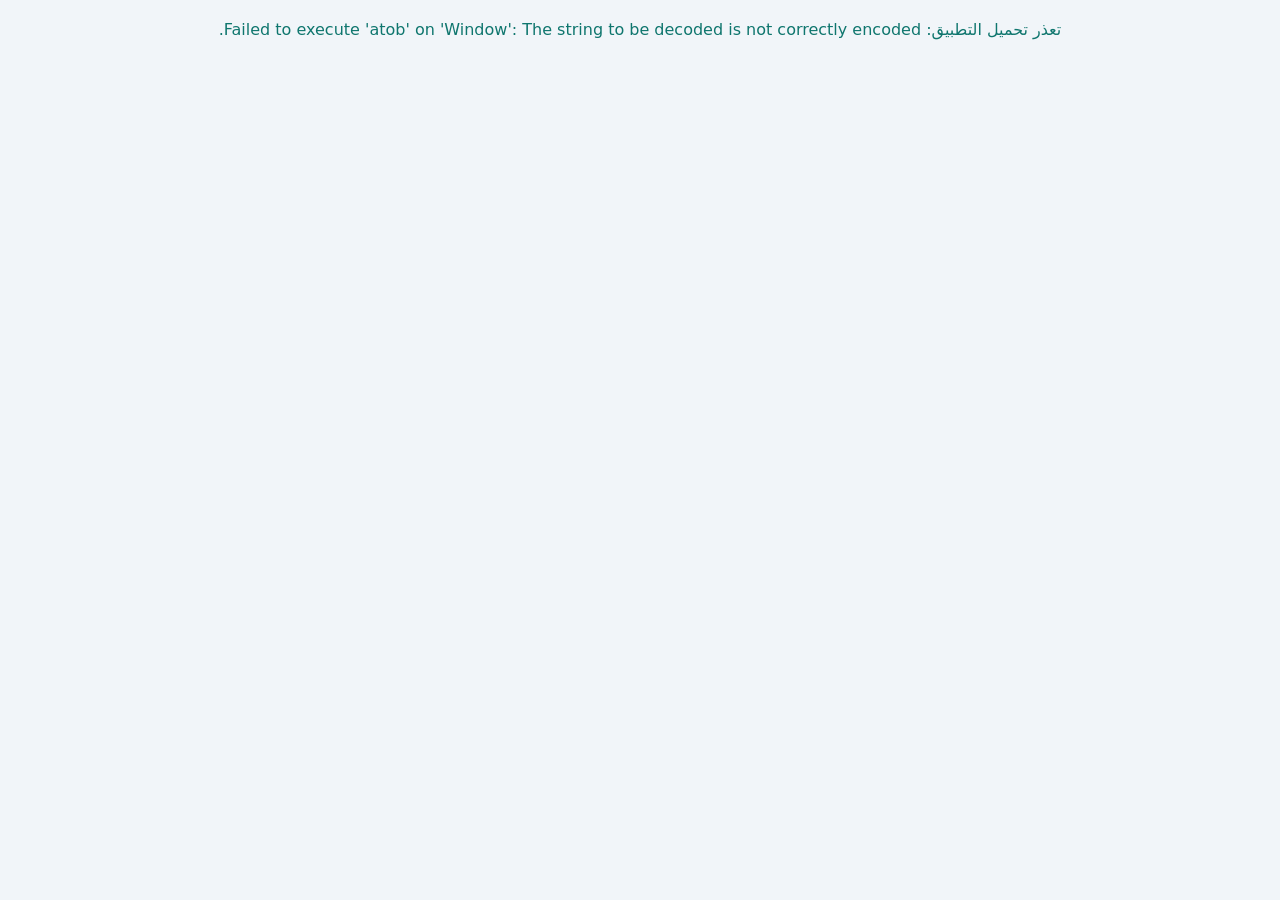
==== original/index.html @ 9d08f7ae "Publish original Makhzoni app separately" ====
<!doctype html><html lang="ar" dir="rtl"><meta charset="utf-8"><meta name="viewport" content="width=device-width,initial-scale=1"><title>مخزوني الأصلي</title><style>html,body{margin:0;height:100%;font-family:system-ui;background:#f1f5f9}#msg{padding:20px;text-align:center;color:#0f766e}iframe{border:0;width:100%;height:100%;display:none}</style><div id="msg">جاري تحميل مخزوني الأصلي…</div><iframe id="app"></iframe><script>(async()=>{try{const b=Uint8Array.from(atob("H4sIAAAAAAAC/819aZMb15Hgd/6KIrTLQqkBNPpgswWwuleHFeasLGlFWbMbJFdRQBWAMoEqsKr6GnRHSDIlczSz65DtWc94HaO5JIoaSRxZI8t0bOyH9Z9Af+UfGP+Ezcx314FGU57Zlc1GHa/ekS9fXi8z39WLftzPjqaBNcom450LV/HHGnvR0K15Sc3yw8StJdm4hq8Cz4efSZB5Vn/kJWmQubW9bNDcronHkTcJ3Np+GBxM4ySrWf04yoIIih2EfjZy/WA/7AdNummEUZiF3riZ9r1x4K41Jt5hONmbyPu9NEjoxuvBfRTnGslGwSRo9uNxnGjtPNUeXNnaCrDsOIxuW0kwdmsTLwoHQQr9GSXBQN23fpDGkVk0hJpEMbxupftDLJGF2TjYOX13/sX8V6f3Tt87ff/qKnt24WqaHeFvJ4njbHbBsprNaYf3owvXfueptbXLweVn4KY37Dw1WBtcHuBNH64HA7jIsPjalXUPriedp7Y2r2xu97B056lgPdgetLtUa9J5yu+vb61vwasYrp+5cqWN11Dn2pa3sYmfpyPPjw86bWttemitw7+n2u32WvfCyYVe7B+1fC+5zbqIPZGNQk/WgvVnNnqsM7KH0JlnNr2N3jbrzMbG5trly/lWNngrW9jK07NefNhMwz8Jo2GnFyc+zCE86TYPgt7tMGtm3rQ5CoejMfzL2Ox1ssSL0qmXwASybs4mXjIMo067O4B5bQ68STg+6qRHaRZMmntho+lNp+OgyR40ateDYRxY379Wa7wW9+IsbqRQXxOwJxx0e17/9jCJ9yK/s+8ldRy302XNsvvM6U4934fuQj+zLJ50rgDYutQnwM846qgqrNZ62qCP8erkAi6IIJlNY14yzcL+7aNuFk+h63/SDCM/OOxcLvZhKrpA88+b76y1AZBr2LgfptOxd9QZjIPDrgegipohjDTt9AFEQdL9wR60NDhqcqzvAPBgVfWC7CAIou7Qm3a2p4eie9ZobUZghEkJOmtXoH4FXmigs3ZyoZXE46DRQoRv9rJopvUYuwj/AdKx2YSvSvq+hV2H/vNCzcTzw720s46PtMYBVbr9vSSFz6dxiGOBtmWremXPmB9u4XgmXqgKEaCAZDBi0tnabKuBeXtZfHIh8vbV1AzCw8Dv8hlud8fBIIOfBLEQfgsz1HfESHAyEcvTeBz6Fschx5wiOdXUqNXbg1aiGQOuApvWSBRHgYTdNlup+nDXEE4akk6cAthUQ1YrnInu9MZx/7ZWE06AXrYF/dIrBkykwgcBQeJKuw0T0vcSf7YAJHxyaQZy04HgF+uI48OhoBasGnbjQDPDJPRlx/Gmi3+agOjwJCPSvjeJoJ1BYsE/wus1Gk8rzbzsiXq4oDtYp9WrhOTathog4sSm7IgFyy/Sl9h6YfZohR3M/kDrupXu9c5sL7eMywiPwkwTam0daoj7a5smel4Wtxxtttrt4rKGDrTSWYFA5KiB2TQbHn45LHa+lyfcvGhSLJqIdwczRh7W2u1/zx51YBJQoPBnMUA3zI46rU1Yt2E03csaaTAO+lkjCw4zYEee9rFBpQXkSuhCCShzgCtD2xxD4mQMoG61rW1RBWeDYTQCzgacEuSiYDzLU1eTahjYDADIvKHEwjACsQfQixBdDA9Fhu3CvKyV0KccArDKW2NAc4N7BCDBrBvdgsmhovFto6TfH/SDK0bJIS85DXIsKRhs9M2isaNJOFZpV64M1vw1Xy6AoO/[base64]/hoAxGISABoQBq2refoxHa73TXFDxQ3RuE0NUHN4VomUJjzmRPd16nzWOHsWwG3RIo1GNl6kZEdjAAzmsSxQbw7SLxpcU6wYyiBLbVumwVAZbGXZmeSECQMpL0M4mTCdCsUp/[base64]/hUiPny+reGzqAuqmWJBVsv0ycy0JDlAbTrTX1s2OWS20O81y6lJeuiORStTQ2jC+nyZhP5jlCPdi8qhrHEyr1epDY9iZeoAq7tGIF1NapdkUvrNIpeDzXrZIe54/BAqY4aJkKATi9IDxedCTkow0lwm0dNTsecm59TdpHjmHmtldKB6bHQLlr6BfhJNh9TqhkSGl7xC552thm7NC/DQb7U16nAFf0QSCK0WBgDG33g8AL5uwkAExgdGdR0ToDR29VeqYIo5JAAsw3A+65Z0pfCmEGVmB14MO7GUBWbeaW4LbNJXAuq7Vub5eLrCW2EIEWdKpaB6pDUZqrLF1HUUE2OH2HEDnnULNx/dA5jwDyHkZKCdc5/p6XpVfria1/nQkIpFXkJd2e1ksKhuGuYo2BRPxDaTd3Fbw29wulWKXa41RgVESRrdpmsj+C6t2SZWirxST9hPCNC/fix5YgDEac5ZKBR/19mVQIopkSa+g1QcuGzTHvYrVsrZlqHc542qVGQbXC5+EtjYJpkWBJIm8nPkfJoEfehawm4j2I1BdtZ6e7Ydp2AvHKDyNQt8PohN49xSVejYJvIa6NAvT5TgwS5cMldtUmfW7zHJSNni+6NtoQLAsZrFuRN5+A9XlBuicDS72iklHifFiOMHtJQ/3C04uXF3lGzBXV/kOFQ6Y71cFyQ7Ue3W0tvP7D3/6sWVu4MBTfMnNqP2xl6Zs1wfN0TUr9N0aavnP4U0c9cdh/7Zby+LhcBy8AM/rTs2iPSC3dnpv/uv5I+v07un7+K8Grf35X11dZTWXNIL2dtYAXpU18Bo8hwZ2VCVseDigq2gJp6/xAsvgLzxHQy8+hl98Cj/w0A/Zw0nse2N8DA+0xwTemugYuysUkvNeswjYABhtPorlUUy93k+CIJI146OKr2mG1gFmP/tJfobW6eVUfCdtdtuX82IAYFdtZ/7384fzL07vWvP7p3fnX0Jlv2KXX8EN1Del6kiEZeMKo2t4AxN5NIX6p9DVA1iGNSbmAsjgYbQ3CUB0q1lAFsZBNMxGbm2rZsEA+sEoHsOUuLXHb/2d/H/NQlGtH4PQG2TY6cGgVoIDhGN8XJr4xUQcuOFLCFe8jh3J0athhJhBI713etdAs6kY1neSRNZumLzyIpHedFvbfGJTI2D4xfz+/Jv5xwRBPtkXrqb9JJxmOxfsvTSAtgBGmd29AETf+o/f+S+unWa339xf50+uu+PY8+sOu8u8nmuP4klgN6xBOM5c2xuP4fqOa8Nf4H0v0kOcutMfnt7ldQA/zNwZAAII+jW/A0VRFEg7N241pl5ID6D3faAuQIjo8nWY1Y7tTfCRfcJq2YsQFQPfHXjjNGDPUFe+NvGGQereuNW1Vlct1FniBERD4A/43AIFfxxYQFkzIGYWcsq9fmbVASesDefChcFeRHKyxYaJdBemCn8slCesxDsACPS98fUMqh0GrWGQXYNG6gAqp0vFwkH9IhRz2EcW9mISDhNQnKz9Nf4MqwKUK6+KQXzN5vVRjVDYmeFXvvtH1195uTXFfXt62vVbwK5T6LO7DtfAd3Fkqasuj49nJ/AGpiMYxkkY4Dt1c3wMoEqCbC+JRD/rvnNCTZ/IcRvN4ujkWP1Ll/wWh2PqFCrCcifQWn9UD5wZVsiL+MHA2xtn1zMs5+Cms4S9+WqmvpnxkXbWG0hwO/[base64]/r7fEm0uX1HWLsYSdy+22M1OPXa1ECqQ7qDfXoUQXh3GeERBDrtvzT0/fteDPe/PfgIjxtmBqn3FWd/rO/CE8fxeWPgOjGPU6LB22GAErE6oIpuWf5l+yGj4/fXv+mw67/pQY7/un7wEPBqL/KTz6uGXNv4aaP4Dy0PRXUOIBFJ5/Dm/fR44Afx9YIPzgo3/Cbn2Cz6Ho/fmnlujU/EGLkaQTfWb3QiSTfNJfAKRpRfFB3QFx7zoBoL6x5ax8z8tGrcSL/HiSe8WBut7YcrRKg7RfT2WtvHTquhFM465td1KnlQTEuOurNy5d3anZt1aHDYnUffHpzL5kd+xL3mTatRv2VbweZ3i5g5dDuqzh5Z29GG9qdg1untp4pmuf3OjfOtH7BOJDfZ/R4MglOvgi8Iisznu3r7oElTZsgJWYRCtMX0QvqaAeObtkZVOUbgTPxDjrDEwoVdejp0HodlbxD8DrRVSq6uvOim298F1b+z4DYfBIwT8KDmgOCMjXrr/C+yag3G6stfUhDXwsG6axYC3ye3wmeu9DXS8hqgf4ildpD5Lmi6/Z2CN7RZV4PZzkSjRmo3gv6djrTT8chpndAJkI1Az1wAAyEqp66Kup10gXKI4G3eJFgAj5ruuGvlER4wFmVZwv5GqSyGL1S2sK0zfqWiXId6CQ5DwnF/TZwEU+SYeNSUp0imQkF5jQHnIfZPDfGQd4+dzRNb9uU3m2prIW2uKe5/5vUEU3a5GA+VKYZi1QvUAqGMUHrHB/HHgJgjrey+rMqP5mNmH1iDsXCJIoIsfqzPRaGa0UFZ9Ap4+P14m66Qt8P+wR/5p6mTMD8gnaSDj0gOq1+Bun8ATLHh9vIq5dWH3aasr/rFevvazfPr2qzdgoQDLbv834BCPUnCO2gAleunRRiHycB1TCVaktNqA+Cs8tLg67NlobOC8rh1BlrULJgDoHUCatA8gYtIAkBsCqv0WvUErnvZJybZbsBQVyK/QGgV377jL93ffGrC6A6j5grwlZZ2a2+S1GsKgzoMpUfZbgYkrqJHUSJM9dD7k/2F2BgDcutxv0/1tOd2kAgdKCsF6mPCzI7+DWF66jIIKu27eDIz8+iGzFhQJaLkEL3iDB+A5adWxHTCAKSzrlUMaCGScyRHh2bZBvBK1R8m6XCVTdb61KMZLFm+LmDxIjPgHe//H8EbSpPQUh4CuQDT44fYckFDFpuWEwowpiqIZnKNG6F3MPxDDQEfSIfUYCa9UMcDMOTIBOLXOV7tqP//Ktf/nNj6HraL6xDWqmtTTTWyJfEEUa2UBYg3bjYr7fZi/v7AXJ0XXyOYoBE3A/50bRufkW9Lpf1WO+hwtd5h7H1GvVbQHrsymjRkaFDAnf/CsDeEGN3DCWq5Ej3O8//OAfrDckdv/+w/ufW68mv3sg0VzwUK8HSgaRxxvc3gCFf/w38MMsRPOPQWD9CsVYUN94ORCdvXE8pKI/fwf7y0oDEj+CL36tSgoZg4r+9GNZDgTgT+efoRCsyoKIRMX+50/sBhFScu4UkCQvks3ei+Y0EHffPCR6PCv2Po6fU8VHAHegb5FBe//b1GQdANVSMwDvH78i7/iY/oIxvMQqnvIegpFby2cEuDXMB1hBHTru69/7yUXoduaeFPFBTPOYbnUY+dMXvZKHS0/rpvdaN/ateMIxo6ioGbfGsb1m7a9ggVW7Js2WkDRv1JaZ2s7+HINXl5dxRd0u0633AxmM5Wy9YMYyKXNBB/EhUk1x0PzKSs40YZXnyHGdPa/C38bHCk6+8+zC2U42H+VXzVgijv7LwcH0pCw/zy7aPA5grrYhTIK7F/nVyfODYDNrZxFA8ABMEWgZV00jnVLbGNijXcPQD6ND1ppH9bO+PUYxHZDaoc2/xNqInfcffUNQiashswdAAvQjRBYkhBeuiGuaka2oNrXvGgY1Pe5GtwQF86J0bKX9EfPxYf16UiKxLZmh72TM6faK9MRogVjr3CLit0djin0mVuj4WQAWcaEAVN0BWdC+q/SBS/[base64]/WDnfauvO6YE0btvAEIo/WrWO1Uq5b37WkGeVYXkzpgeIIqSDl7o93YbDc2UM6+wJscuTZtIHFSj65DSO1xbowXCEnOFjAii5goGZyIJL5/eu/0Xc4brvbge39UJ3R2iEfwraozquXs/vP51yCz3q2uGFH9XPV+Cfz7c60+qz7/lNnJcIPKkdVrHJMtnR23jSI9XgLTRLcuYpy8G/T8XB0REgcZ6kCwgQ6BdD5/oA8QEZVP3HmqfkhDe88yBZYc5BBjz9Ph03eYKVGoE3yTMFerwFqjZl4/4dnqqvV6PAWGNB4HSWqhcdzaaFtAmlOB+CEsBmXQcrr0AFke3bO7Ib9zmhvaksFX19LYZWUMQ5osg5s3MzLD/+Fp/44runDiFC320vrBSWuhAFBW7N4NIqa33Lp2g6RwhUglozk6V5m6r5ALCOqrKX3kmEKhZkubgWoZ+g2op0O1Q9WNaUcY706w2zlwHMpvD1tTeJ/GSaZToJ5838PuNT3WSckGL1NPRytAW0YbuMX8EcPLvz/94fwf0awtCcjpn1l1QAW2LmElQnGbmz5gkIKAMRhCffjMGOZhI9RkGw2NyY0niQ8AlQkdEVfr4coaIGnLYqINjI3cCwXe6otgr8dXORYi1kWlFGYbAnLmDa34Nn5xiJBYsdE8/zmI+HJls9WQE5DJDsXAlO85dQAgdh/3H+6BWvPQMqguAPL+6dskC8FaB41CX28C8I9/8TegdGi7+xZpSV+cvj3/tQI1lFa8YhcvDQhPl4Ivg6iCZx6WbONj/rADsCc2egY0x1izLdib1DuKcOwsgh2iFYcd0w41AFiPf/kzgE4BbrnaagZe4IDFBn/OE5E7dQrmWVDDehkoFlaqaV3BITrUAEnz0LPg8Wc/osmq2vFRqtay9TOHHVX/e1g/VPcVQOJL0pQfnb9S1unnr7+BdYL+/b4F18VqTB4gJcERGUqKwr3Q8oEz53R58RpWAczal/MHTqXwz5VEJf+D2pa6N5TSdgtNOn3cBdL2XyVR9fa9kIW9n0cq3GlrEiXoma6spuxbuUMf34beukKvdDXN8vhY2851RZGuLqnTx5cu1Zm6xRfd8bG47ce+cSu2iTUmAhwZaXoH1xmTOq1BmABbjqfYVW/csOLE6h1R2D+Ux5Et4AIedaFFW6zB8/EE48rrPXrYsL3EZvZTTSP6fhTC1ChQLSXk6pJyTmzVPIprOwpbOhbRfdWOLlcpovB/vmHlVNdECU7FgXUQBNjnF103X+OujZUwLEYLLG9Y+4jVyE0vC4kORuYgFUHsNUlxX0OgfgToYyDObr5TnYWoKNFYRzYgrOzb7iKLEnYR6HhdoW+/3K4kCqBxCflD30HzkrSD1HbUY6sOI46yFduptCkV4KYsHDZK+PN/tJAlGgTl8Vsf21IlupiHkBIsjCmgQKwi+9WIkk6QjEY5o21d7SUmU2Nc8O/nvz59W2PIJABhzdAOcPd7QOg/sfIk0OR9xsyM2JYTG52GbUsMjOrHXYPP0IPyR/N/wsGyvQSE5CrrxttQ4MGClku5JotJqSnxAjuWFyokJqMebqrYXfkunAzdunBcuXRJXN0ADXbXvgpvpcyA/[base64]/wr+PSDj+L/8rz+z2G1e8CkTfXJCPy0XUzkeoGsKOjjiBqE1CqOMrWi85XpjcVmbQxt4PSWYmqGCzKVVj9zEHDJbxTDDbcNjnqXpwM/yGwWgphMYcFvFQj4le1lk42ONjTNVFlbSCscrmFz8+HVku3XHKWwnLCM3akS5Si4UWwVPKhiSWLdYJvz/Ra4rEY2WkCf+Ddn8Msy9grfPHwkFFmU2WJ33LDJzfQngvTd/yDm9YjhCoX1i5kM8ZTn2o2J4luVB35bXlGmmKMJiH7j+rempGDUqvdvbNWYOybGKUgtIGXeg1ctsER0rR6Lp1T+DWHR//rfyJRn9z2Iq1bxkSU5SYUk4k8Oa4pVQYCuUfs1xvyQaEW0Am2gDOIPxUMvXIpPxgIr+139hFQIMztTIqbIXw8NCbb/8MSn8n8FsPFy+OkTlF+Nkkq+OfFjRyqx1bQGr65xPom6hYeLX89/Ov7GQu0LBj+D2Pog9D1olZoSVUv5XHANj1jrR0XYr42kQfQ/jc+qYf2+BLxkF8Rib8Mbg4n3d6DKoM/EyA0wJkGjibqlD0WqsMcdcuJRwAxESO2Hism24SKoKztVTvZJ9+DrkoQnBuHIDGnf1OKSD8W4wZnu9rSwJAaLo0K75ugifbgrkqANrDDCn4B837ux5GMimxwOgeR9I3iRMNREBvo3H+0EjCdCcrVFmFP3xC1axo8jyXjJ2v//aS61+EgBZYmZwuKe2RaDDZNiKIwwKcTVfQW0H88DFIiwl4oiuWaifFsNxsIPjcGYjV3P0HT2ND1cPnO6Bi1cnWp19BU/WNQ7Sut33on0vBe7UZ026B3DFGnRHosk+zgJ53BzCJ+s+zKKfeAds+NDDRhv+d9AYyTgThEES7Me3NRgAbBy1+UqQrfdbWYxGQHxvE/Vc/cE0GNpiio6P260rDv/sRAdgkCRxokOwskk2e3VH+xzZILwTsslJ3j3qRRn9o+SyBTgJPR++Cm2HAXerRY03GPMQFin7wBpyVVyRyfehR7hbUMlUzWBsWKUag5fvJH+HH8XXJVllEW3sRqMKzHlXDrkOGuIKo9F/[base64]/XO/OvTP7U2LPi5N//S1n38WP9Z02LbDKsznB5AV3P13nXFh8V9xIEWGjSgLczjY/YrPW344rediy72mTfQbGq9svL0vLHdBrrT2rrstLJREGkbm0BRJEnV4DPdS0fspaBDqh1FXPkzhF0RATglclosnEajP6oqGaHDA2sA1CRz4sYJAXv+gDlRLWxJ7avqflMgmb/Ew8yRZkiU8ysJPCxctlJ95pX6MvqT2iJWnblctsTaK7gcS0nBPz4Wd5p3K7qhemGUAh/hIe+24/giHsDh0WW6bJJT4/hXOWqDxK2UlJkeouRq600RjM+PwrFPQYI5aGl6zDT0G6F/KGHGXYXIUYii0Y6PZUSadnkDvrmlrT1jDsxCRutS0At9rcnQ3xW7250Z6jfoWY2aBv6SpsIepBn+kvyMF6AhdS6LIMOjjm4LACUOdB8eW9dg3encuEWw18JYy3QYtrgdhyI3lf3hlWmGnmiqiYJqLlkU25Mx3fJQlyY/FcOmAJoSy6YY+FxLN1RvVlFhG1rJwbRrjPvk/q6t5H0pqKN7udS/PyP/mYdM/6LPmCsJZUhk+73351+h8w57ojkeDt6Mcl6GUg2tldXDwqFXDXW/tNp+oVqcda615rwdoaov+P7ql5g8oNiuMH7zhhhkRUtexm0qOJGkRNLrfDVf4TYEt6ujwlza7amIhI9AwAgSIw7eD/qASOPCwITCXVvQItfDS9u8/QRtMj1eNkloAjihg+yHgCDvc4chNNGgy5UGQ70H6YIeyOj/XA9orZJfDPbCMUcuGS9GbAK0T39U2u7kCdoF0lCFnMRtrDpt1gOvd0SboihrmrWIvLvGuwH0F0huvx9MMxTQkDM/XbMme+MsnI6D0pwNKL6N0PMXdE5dMiINs9Rrj6dSYm0qCbqWc/[base64]/GiE6KUO7GbKUz1RsUbWiPLgfjOE7q2iBAq3aE7qqZ6EkKjVXaA16fo8WHUxF0jaMWGyChdLAD5CbHizcyCr/iZybYDXT361RF7Z7w1rTxcu8VZcoSEdlWLvcFSjw8REwz86h4gTyaIQIj1BGjQDwchCAB2RyJta1caWD7EKDEhSsFpGXdXEL/Iguz7Zb1sTC91IvygDNh9jSENYErXRYgCbeTKVRochJuFMWNuLfIg4y5lrBFhTGSGGue090iN48yDhWPSGPjq1A181tGxL4GkvM+EjBjDQpjsYsAXIRCHIEiiTpnYw2HKgfkir0SrdjW4/d+IsdZgQjS7rsMOAvMGdDxEWPO3IGQAZqMxSaY0TeDz+x99gVz4uPmc8d+4nk49zQsB/vm1Fi+no+5yc6eB/4VTLE5IwwmHR0eLtxE5rSURaxIN+xqlzUWO6AsYHyvUQW/m+tSqQVsF7Bv7hH2W9MRCAqOvhlYsZGGnUMPlOW3zfoLTGe0H6VtCFL33wBJg/hsX+0iFLaslHcu6SlLbEfxQYq9KPHQ8320W/DHhhndDL6wq5xNcTtalHNUqFvHLvX1bYv3+daW3giR3qkKUcxtkPNvfDDAn731oZXTqEcfNWeVi0HpzgRwvOBAFkltztQcBZZhuCW/XF5zFD5I7wItuFsiyvcLamR/kRoJjPE+sKm3S2uSKlgWjAuVskVVIf/DYsJcLBgVUVKvV6iMg9CobrGAzGbk305EZu1VCMkFubiAVRUycH+xDCwmfYHoy7CQVwZirsRG/[base64]/NJFxFyAmMlVcxFixZ4sE2RRltZR6fjekfRgkOTr9x/+5GtcCyD3an57Ze4Q5fzUpIVFZwiSMmgCgPJ6uQr5aCiDtx/044RcTrlVhx18B4ynU2Q4v//wp399ddXLOY5zmI02d+Z/N/9CmPsegQx9l0UXAppsYo8I2blER9eGROefEdpjbBdKac43pTmc4rj/ErK+ul8W+mOvsMxVLFwu764jIhNbJeGilVJUSXSUOXr63CkHE0MBDUi4iAWQ6Pr88U+lA57mBtzTvMUGYSbdW1l6l28xdG1EbOA5iwFfDlX0Mad4Y5jZ3flvdWA9YD7qKMkbGiGt/E6RtSyhEzJFsKiPy9ZNRdAQC2RTun1IPmxGDmNKkirndEWZgAcURgZ7EC4WaoeNHm4HYXIUplnlFESWJpCyf7wvhBkOOHT6MDjUQqWRtghQ7JWpSSrzb3lJdn2vlzHXWZkT7VyuuE/zoPwTM2MFVvICj8Z/dpIp3RRQzzXb7Wp+yiJdEQu2TzD/ty0SjLJpAnSGKhrw72myA8jPCP0pe56ek9L4qFg+JwYoP+KZ8T3DDaPXzcIIHd2jCZOJqEGPSkMCNfmfi1n5bSJlqqduS+avcmdo/rG5Lb7azuO3foZmmYdMgBOSXB1UjXcwcczpnzkWFFE7ekTplPC19FYi08xr5OSr99J18U31diIXR0y9GkN4CoRA8K2SvUdt12yJKEwOchmdUrYXqNNJfnSKFo9ZnflEmOBLfIrPmQ4FXvHcYporIMspdpMlFQPGOet5Cdrxn/V9/eMuK81SiIEOQGl1687JwpBS0xMU8RwGridJxx2Zz41RkVTxTZUX5/JO74YlqtxbXYsJv7O72e5sS9ctrWrueVMRrCRjpvSYUNpZxHWgO4eKaOrFHt/iKEKW1Qo36rn3d3uxu/U5gp1LfKK1GGxlOz3DIzonKJVNPYp4fDy7trjia+6MOBfTPFTlfLZEIAo3/[base64]/NWBZVjKo8PC2nMwM5+Awo2j2RqREDSR8V9WZDbClJ3KLbIr+Yf60521TgZz5JwVLYlJ+Y3EnWeQunIaUZ3NJ4VSoJmWy5nesnF60M/KC4NoUfObFLCqWlYpeO3wXhiGkGUjTSxVuej7NEPHrhuzmZrKJyLiCX1i6E55Lq/72sPS85icbqBdmWdjxMdGAZMkpS/AgkYlhIf5sSE02JOR83oweGLhk9U74g9NbVASlCW87HC5qR0WK7n5iRZB20TrV9AF3BhRvQ1ORCnP9dwY5/9rLIJdHTumgkAy9bJzyVVX6NUOI3hbJ5SlyaXAUEPJxL3FX6Mami/51l0SIdnSXaQccexoilTuG0TCJXFV/K9yQqzIMaU2B24+dhFGyFCcHg8S9JRzZsyUJAAHEUekT7GFaZsFAio+RDQ6X2ponWJEkhEuCFy3V56RDIw1m6zNoNJU0LxdStzGaum7Lxy0uX2C9qTfBzImRckDqF5IVSl8NySeY2C+RGgbbdL/K1bbTlZoR0K9HkeGEjoXXzGT5BUwyNxYSJphfwlLQX6/ZzDFAvBBllwrUBtS2Wy1KsHM2pXdMi0I8AfYOwabRCiT6AXvoIkzjhFiaU+JQnMjA7TAoWy0DzBWDmuxa5k305/7hlaxE+y6TGVJkxNaldoEbOhi56n+sOs6Xvh34Qk1aIKuMboU8L+ihlJ3WbzIaO1io5LjF3cBoKG1TtjulZV0UGafo+OP2RVYAurNzPCWT5nk/L5dkDMy5wyia9a0afAc79lrSnd5R0KXc0qN/V8OcwYuVVKnk6/OyFYB8kqBS/+X4aJN/DZ/UZVdiZDehA1e+RE3YQ7YdJHGGtNqYfMyML0iwJvInQ2PBrjCViu3kue9llj3Ge9Mgwn+MyxY3l8LtOASgeHipjB1705tqG3aCLbfjFgm+urePlneRNvIOrvSluKd4Sfl1yEbXezEIQrzFl/zVU6HH3sRhlJvrSYhd16nF+qNhSKj9hqhY+unSJfkxli/[base64]/zCXAMez1lm6YZsZ49NfCWBHa2ufufOi8tcYdWrn15MTREtzwtptWfbxL3eysORaP2jdynG6IHKcWnW1WsXEM6mvYUPOlz8eN8FaXbVMwcPgc9GyrQhuMFskmIaaAFe1oeXLPO0H6fLjRifQ/znsBMu09bOxrDheLHB/Le69gpKatMBADQE84qEIrZqU02PIJ4/aZ8MwhmNBhBgGCT67/+ELfQRKgKqknCg6zl+M66gJ03lRw5wZe33Lr2g3FJayJyOm6kUZ0137ujSaIus893wSZlsui2rcOyPz+dSR39c2G3bYdM8ZaE6qFBFe0yZn0hWWe1pQR6QcBepxbUOi6FwqaE1DAOhPH2t3waqG9briywkLJc0unYeaH5mFfhMjnpFPCEXUs/WAJa9RBd6QoKZUJoG3v0sA7cvdI7hyRrtVg28xKZkiCFNOEw8MmFpAe4/ic+dboGyNGv6XKRZopfoBWV13J0kKMpMY1/3MpBtMeocVZJTNnV9PNssyxBfLSZATrDCdl+oLIbZOKc0dZQtSz3GRPnByIHL6TbMJJ7AGtuFhKE9Fc1ZUo7vB1xZp2jH6wpLsd28czZ87YnpU7ukYn+OkqOrVgsXgMCTr0l528gn/U2St4gVu+6tgoEWBAPhQsxNX5A5/qojk8sW3gx7/8qcanL7c16incMfwW9286MXh1Jc4iOgo3CLGpSLmtNIXbwD+asvXyOWNZ1sWksTs5ayLd+r/2xLVLZk07g6ds4tb/lWau3H5RMmnrctYq/MbZEYMVO/+as412aFkrx23wVBIrZ2BRvVL55t181vzdelnW/F3bKjhBwzvKtZnPYm53yjNml9WBjtTzr05/TFW8K1MdQpetci9tIpS/BUyWrTk8URJnu5n0fPNbUcyc3pAA6VlQ+HkgapN/4N64wQ7D1XKCNW5wSmRLqyHPvkzvOMKbu1vipUR/WwcQe8W9UsSn0nnHvnXrrBReg1zya21nvzx114Dl7TqsPPllIPJ2HfKzXwzz+CE/80VYCSqTcWKGCp7wTI5P23PNu0ny5Ww6PpLd8UxfLCPhCmc9yrfS6Z6xXWiVBR3sMn+Gjv34rZ/Z1cEH5V5d5/ftKuwnLZErqeDjVZGMU9u6r3J0FVxCTBjjvYVDNBZmv+/mK+HMoOIojkJxsT6cc53dYYxZHrjnlKPTmfEsvp5NV6CSn0elJaJdFjhHFkNdzvaWNFFSufzYMm/iE/pTPnGiLt23kkeLtSpye+ts6nXMZFTic5iDMeNg9QILe47OlrbQFyawUHVi9/14MvGARFmYM07RePtmVAAMPgJQ2izKqqP5L94UpLCp/QcPWS6NaoE7A6QSLpCW3E23Di25IW2e/+pS+jljg9koAE1Ku446A8eBZuzXAkyU1bFwA06+yX9Mh4hCYXMYpPB1+FGvcFk4k1a2uNxRF9jCzehV7+h3FPqnnTaUr/lm9BqI+wEvxdQqrbhT2hOxoPP4k3fq184AqrKWySNhSev0cyrxIgwcCU8Wc3lWuNvnEE3571QtXDO5pV/q7VLuaKzvn4r8rVvTQ6stNiJ6MTDnSWcNnqXxOPRxOPVmsydOccs7w1jFvNQKk3/38wpUlluthodCte+EXcxhpSF43nVCbEpX+tGoaIOqLWpfdzoopswuaXFBtMO596V1eptv+hwrLd9L5u0t96i5q7VaUDzhpmaMkEWKiy+PhUvBY708yyVzIimMbhH3dkxbslO+y6zzVQaXPF/9/Ye/+AW5W9NxTu9ikn6eWkXPUVa5i50YiWujfjB+BTudb2X+EVc0/raY+6yi5qGR3tVLghfifrHzP/0H3Cz9Z7aZp2eQ7i5XMyy1KCut+X98Qvk+v6GdQiPIRU27lvMyn8eJd/hJCa48PZuzfWEyl3uE1IIzyz2ozzAoppOV70JJozo/ZRG7X7dHWTZNO6urB15rEqzuYgUuELkId7u+/9o1PIAijpDOZ07DfrM39qLbtnNiJlHgQPw3Yy+YmNBMy4tZugfeJBwfdVIvSptpkISD7sQ75Gl6N9bbyvWN8nArP+DRuhFS5I3DYdRBr6Egkc5QVtuiXLTKvIoOZqN1Vct0qUoYCVA5xTeY/9higa0or2kxaSi1ETWalvTFbEnvyDZr2OS9KN/hYQu6TatjGW7qwpl2unN1lIgWl2LBuSQ8SAe7mEwgHBw1+enAHaD2/aDZC7KDIIi6udzrgmFvIMOu4se/+7nkvwZfWyw6Vp6IJHEkYbMk2OLuE45JssNyzlsum1Y5h30ruB5QytROLx77OqC3JJqUCQzlHHynUjguSwddX5qB7xbXeB6XqZNiZWqMvVKsLuHwZwvXJZBfsNy1jq6ZHSUiRGdid57a2toCxvjPwLa+FOmf/hGE3E8xewctL8Vn6EClJPAWHHiPJPhZKMLkQyyczyhKz8qPjocvOEugepjKnwbZ6+EkiPcynYuU1cIOss+1adsnjcvk7mAEFikRoZhyRwoJObuvmXFnWa4iUMpmjaIr/3IR0rIb5Xl3hCD1pMzuQn4v0K/cCPQX7gLmtv14KkGxv8cOO8Fo73s83ps2ItDl4VvvHYqQRXWaipnDxthbLEmdU+Uz+gjGILLOSYm0nnPxzmkIjt0o0p5F0ZK0tyk3NOWONduvbrQdUZ1zlvni/9l+YaV4hB5PTl/tFkrCRru1bDxiVWjmR0b1XNqxBQ4kXjybuVU9qcqxVZIJgk9j1eZbyaaNcaZ7ZbIfcej4WcGFo40SRaxdE9zsN6c/wrOAZOKUxYEG9+a/FkEGOCo9OH9hLFkWD4fj4AUvua2lqiC5D70W2EBABEtu79qP//Itdswk5ZT64PQu7Tj9+V+x89C+oSdFP94lQv4WAWL+OdR+nyWXVKDQOzcNo918akMtnajqbqU3pQ4PFlbwahjVWfg/EBuZ9ZDVKMdnlSZeSQvpwEVlH4Hcel+FTZmV2R3JvQsR4CqBEBvS/CtMZVoxHCNQMMjUSB7hSJB+skpevfay5hZ6xll1SyAsJlFlwfblCMs2t8rzPSC+LZcjV7fKYI3G0XJXe4ZR4Xkvq5tH1Tiy/f5ekoKoMwVZGuSi2s7vfs5MWkxmLNv/OuPAEG4s6RZCH1Q0KpAs6FIujoAln5XJkuYPCuE3Z54AroHDpWhGPcy/wMvQtrzxPCC/ASf5ZxcevYpIOPX7FTu6mNQrfofXX/lZWe5g0uXSHa0xCGpLPkBbYG8/Qdrt3iOqjb6/IZz+RmrZ/mWM1smT31RDVBELzp5kBn3NQqKB3U/5/Vv702Pj9Xe6HTR2JdKMEVuzkyEvinTVv5QZE7QcGr+oSUI3btQ4D3BoTGt8WfzRxdh5Tqz667PQqWvZ/zscD07w03F2lkYwE1dRkbQ//wDfkgyxgiUdqNoSKtYLoYNu6BlmaYYa3+dAoPfZ7trWrj/RyQXf4l/pWVD6w0JySR//gank2V80g9w/Iwynf0Kz6V8Z/7NWRt1ghcYfstM8JXZuYgzkMrHWAwLJ9p8/NZPtywo9SVGcZy+y7N+cGfdoiiLKsDqf73pzzYbWyf/brWVBTA/U8f0qePM+X2Y30/QUe49nPwfEmA2ETQ4WL3RQr6w6bo+AEps+RGOA2u39CbuEirxgCSj6xddd7pe0i2cAS3g5dP5NwDnTyiC7r18nkpNCnGn3fKEIZLzyhYqs1wp6UPME55pr6soQgbQ0jDJLCxQFsZk9kqNj3/4BVKE+cfGQARylBzuUd0ZI6lbsVfscKdf8UzdP/r2ncxB27ZLwM1CrYpyVhXABe/MJbFjrFrmsTNw2xBUxJkbkbPTXDPOB+GMXQVtFXKcatWQMhY5lQMSsWOq4qoBcbmnL/yH2dnBLMuz7F+O2HLKzCWRR4XlVpZ+WBsixkKu2DUg4sVDvT+ldfOneAHcyKqx2mu5tHIqAC+vzE7JEmOefuBot2JoJzwXkIKpeejCgjR1F+k8ZE1vXKABMu6a463VHnwHdDZVnaIekE00mGO5sJtVnjOCtjKvRfnCyk7AorCncdyr38BKbzVmpKfjnxMHPxQNu9hwt/qIDw8L8+N/uuVGtbKToFjP8Ft5NknRnqYLfjNz8Spxw81AOz9SrJwOJOFAs5nhokcFm3hoNxVdsVs/SOPIbqB42EpJ6w8HR/XrDeRCaCSxYYgwJsq8tkplqeISAwAXw+yynpPEJmYKBH08RzSKyQrCvVkbyj1Vuo9yv1j7FsPGM3MQLmVsPikJUlrSqQn6zWjLDdyLabDNFJmqZQ2hRbHp3JsBJpSUk/[base64]/jkQDOOw0SDCM9Y/j5HbAoqLljvWlS+OYzTM7cqwfj9XhWrgpbTsuHa1lxMYaFUIHh2GK695ODwB97Irgy5ML/VGABlnWeejYXoQ7HwGssIs5GUnxpauraT8Jp9kOXCFVx1/cSdm58H8BqF+x9XPCAAA="),c=>c.charCodeAt(0));const s=new Blob([b]).stream().pipeThrough(new DecompressionStream("gzip"));const html=await new Response(s).text();const f=document.getElementById("app");f.srcdoc=html;f.style.display="block";document.getElementById("msg").remove()}catch(e){document.getElementById("msg").textContent="تعذر تحميل التطبيق: "+e.message}})();</script></html>
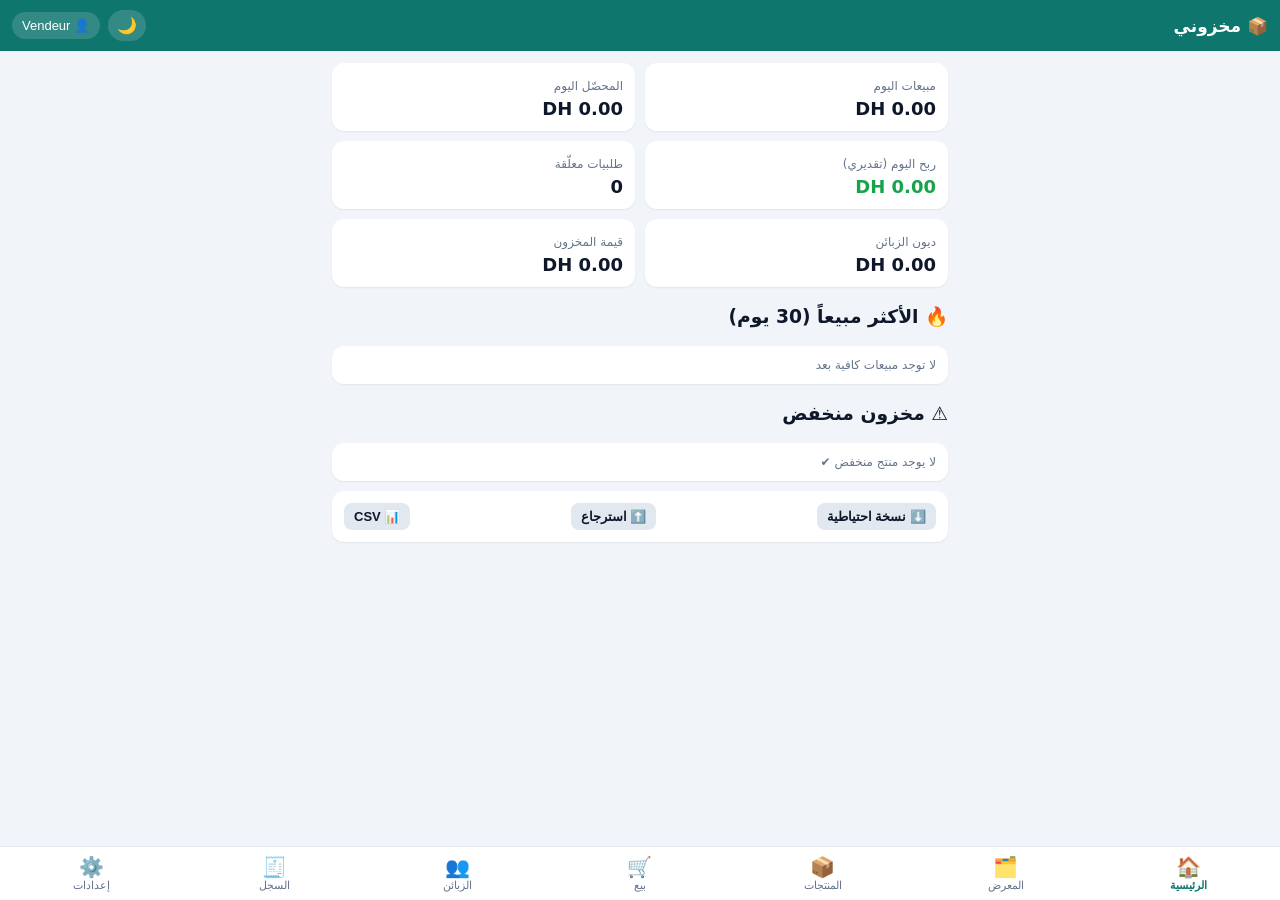
==== commit 66581539: "Fix original Makhzoni app payload" ====
--- a/original/index.html
+++ b/original/index.html
@@ -1 +1 @@
-<!doctype html><html lang="ar" dir="rtl"><meta charset="utf-8"><meta name="viewport" content="width=device-width,initial-scale=1"><title>مخزوني الأصلي</title><style>html,body{margin:0;height:100%;font-family:system-ui;background:#f1f5f9}#msg{padding:20px;text-align:center;color:#0f766e}iframe{border:0;width:100%;height:100%;display:none}</style><div id="msg">جاري تحميل مخزوني الأصلي…</div><iframe id="app"></iframe><script>(async()=>{try{const b=Uint8Array.from(atob("H4sIAAAAAAAC/819aZMb15Hgd/6KIrTLQqkBNPpgswWwuleHFeasLGlFWbMbJFdRQBWAMoEqsKr6GnRHSDIlczSz65DtWc94HaO5JIoaSRxZI8t0bOyH9Z9Af+UfGP+Ezcx314FGU57Zlc1GHa/ekS9fXi8z39WLftzPjqaBNcom450LV/HHGnvR0K15Sc3yw8StJdm4hq8Cz4efSZB5Vn/kJWmQubW9bNDcronHkTcJ3Np+GBxM4ySrWf04yoIIih2EfjZy/WA/7AdNummEUZiF3riZ9r1x4K41Jt5hONmbyPu9NEjoxuvBfRTnGslGwSRo9uNxnGjtPNUeXNnaCrDsOIxuW0kwdmsTLwoHQQr9GSXBQN23fpDGkVk0hJpEMbxupftDLJGF2TjYOX13/sX8V6f3Tt87ff/qKnt24WqaHeFvJ4njbHbBsprNaYf3owvXfueptbXLweVn4KY37Dw1WBtcHuBNH64HA7jIsPjalXUPriedp7Y2r2xu97B056lgPdgetLtUa9J5yu+vb61vwasYrp+5cqWN11Dn2pa3sYmfpyPPjw86bWttemitw7+n2u32WvfCyYVe7B+1fC+5zbqIPZGNQk/WgvVnNnqsM7KH0JlnNr2N3jbrzMbG5trly/lWNngrW9jK07NefNhMwz8Jo2GnFyc+zCE86TYPgt7tMGtm3rQ5CoejMfzL2Ox1ssSL0qmXwASybs4mXjIMo067O4B5bQ68STg+6qRHaRZMmntho+lNp+OgyR40ateDYRxY379Wa7wW9+IsbqRQXxOwJxx0e17/9jCJ9yK/s+8ldRy302XNsvvM6U4934fuQj+zLJ50rgDYutQnwM846qgqrNZ62qCP8erkAi6IIJlNY14yzcL+7aNuFk+h63/SDCM/OOxcLvZhKrpA88+b76y1AZBr2LgfptOxd9QZjIPDrgegipohjDTt9AFEQdL9wR60NDhqcqzvAPBgVfWC7CAIou7Qm3a2p4eie9ZobUZghEkJOmtXoH4FXmigs3ZyoZXE46DRQoRv9rJopvUYuwj/AdKx2YSvSvq+hV2H/vNCzcTzw720s46PtMYBVbr9vSSFz6dxiGOBtmWremXPmB9u4XgmXqgKEaCAZDBi0tnabKuBeXtZfHIh8vbV1AzCw8Dv8hlud8fBIIOfBLEQfgsz1HfESHAyEcvTeBz6Fschx5wiOdXUqNXbg1aiGQOuApvWSBRHgYTdNlup+nDXEE4akk6cAthUQ1YrnInu9MZx/7ZWE06AXrYF/dIrBkykwgcBQeJKuw0T0vcSf7YAJHxyaQZy04HgF+uI48OhoBasGnbjQDPDJPRlx/Gmi3+agOjwJCPSvjeJoJ1BYsE/wus1Gk8rzbzsiXq4oDtYp9WrhOTathog4sSm7IgFyy/Sl9h6YfZohR3M/kDrupXu9c5sL7eMywiPwkwTam0daoj7a5smel4Wtxxtttrt4rKGDrTSWYFA5KiB2TQbHn45LHa+lyfcvGhSLJqIdwczRh7W2u1/zx51YBJQoPBnMUA3zI46rU1Yt2E03csaaTAO+lkjCw4zYEee9rFBpQXkSuhCCShzgCtD2xxD4mQMoG61rW1RBWeDYTQCzgacEuSiYDzLU1eTahjYDADIvKHEwjACsQfQixBdDA9Fhu3CvKyV0KccArDKW2NAc4N7BCDBrBvdgsmhovFto6TfH/SDK0bJIS85DXIsKRhs9M2isaNJOFZpV64M1vw1Xy6AoO/[base64]/hoAxGISABoQBq2refoxHa73TXFDxQ3RuE0NUHN4VomUJjzmRPd16nzWOHsWwG3RIo1GNl6kZEdjAAzmsSxQbw7SLxpcU6wYyiBLbVumwVAZbGXZmeSECQMpL0M4mTCdCsUp/[base64]/hUiPny+reGzqAuqmWJBVsv0ycy0JDlAbTrTX1s2OWS20O81y6lJeuiORStTQ2jC+nyZhP5jlCPdi8qhrHEyr1epDY9iZeoAq7tGIF1NapdkUvrNIpeDzXrZIe54/BAqY4aJkKATi9IDxedCTkow0lwm0dNTsecm59TdpHjmHmtldKB6bHQLlr6BfhJNh9TqhkSGl7xC552thm7NC/DQb7U16nAFf0QSCK0WBgDG33g8AL5uwkAExgdGdR0ToDR29VeqYIo5JAAsw3A+65Z0pfCmEGVmB14MO7GUBWbeaW4LbNJXAuq7Vub5eLrCW2EIEWdKpaB6pDUZqrLF1HUUE2OH2HEDnnULNx/dA5jwDyHkZKCdc5/p6XpVfria1/nQkIpFXkJd2e1ksKhuGuYo2BRPxDaTd3Fbw29wulWKXa41RgVESRrdpmsj+C6t2SZWirxST9hPCNC/fix5YgDEac5ZKBR/19mVQIopkSa+g1QcuGzTHvYrVsrZlqHc542qVGQbXC5+EtjYJpkWBJIm8nPkfJoEfehawm4j2I1BdtZ6e7Ydp2AvHKDyNQt8PohN49xSVejYJvIa6NAvT5TgwS5cMldtUmfW7zHJSNni+6NtoQLAsZrFuRN5+A9XlBuicDS72iklHifFiOMHtJQ/3C04uXF3lGzBXV/kOFQ6Y71cFyQ7Ue3W0tvP7D3/6sWVu4MBTfMnNqP2xl6Zs1wfN0TUr9N0aavnP4U0c9cdh/7Zby+LhcBy8AM/rTs2iPSC3dnpv/uv5I+v07un7+K8Grf35X11dZTWXNIL2dtYAXpU18Bo8hwZ2VCVseDigq2gJp6/xAsvgLzxHQy8+hl98Cj/w0A/Zw0nse2N8DA+0xwTemugYuysUkvNeswjYABhtPorlUUy93k+CIJI146OKr2mG1gFmP/tJfobW6eVUfCdtdtuX82IAYFdtZ/7384fzL07vWvP7p3fnX0Jlv2KXX8EN1Del6kiEZeMKo2t4AxN5NIX6p9DVA1iGNSbmAsjgYbQ3CUB0q1lAFsZBNMxGbm2rZsEA+sEoHsOUuLXHb/2d/H/NQlGtH4PQG2TY6cGgVoIDhGN8XJr4xUQcuOFLCFe8jh3J0athhJhBI713etdAs6kY1neSRNZumLzyIpHedFvbfGJTI2D4xfz+/Jv5xwRBPtkXrqb9JJxmOxfsvTSAtgBGmd29AETf+o/f+S+unWa339xf50+uu+PY8+sOu8u8nmuP4klgN6xBOM5c2xuP4fqOa8Nf4H0v0kOcutMfnt7ldQA/zNwZAAII+jW/A0VRFEg7N241pl5ID6D3faAuQIjo8nWY1Y7tTfCRfcJq2YsQFQPfHXjjNGDPUFe+NvGGQereuNW1Vlct1FniBERD4A/43AIFfxxYQFkzIGYWcsq9fmbVASesDefChcFeRHKyxYaJdBemCn8slCesxDsACPS98fUMqh0GrWGQXYNG6gAqp0vFwkH9IhRz2EcW9mISDhNQnKz9Nf4MqwKUK6+KQXzN5vVRjVDYmeFXvvtH1195uTXFfXt62vVbwK5T6LO7DtfAd3Fkqasuj49nJ/AGpiMYxkkY4Dt1c3wMoEqCbC+JRD/rvnNCTZ/IcRvN4ujkWP1Ll/wWh2PqFCrCcifQWn9UD5wZVsiL+MHA2xtn1zMs5+Cms4S9+WqmvpnxkXbWG0hwO/[base64]/r7fEm0uX1HWLsYSdy+22M1OPXa1ECqQ7qDfXoUQXh3GeERBDrtvzT0/fteDPe/PfgIjxtmBqn3FWd/rO/CE8fxeWPgOjGPU6LB22GAErE6oIpuWf5l+yGj4/fXv+mw67/pQY7/un7wEPBqL/KTz6uGXNv4aaP4Dy0PRXUOIBFJ5/Dm/fR44Afx9YIPzgo3/Cbn2Cz6Ho/fmnlujU/EGLkaQTfWb3QiSTfNJfAKRpRfFB3QFx7zoBoL6x5ax8z8tGrcSL/HiSe8WBut7YcrRKg7RfT2WtvHTquhFM465td1KnlQTEuOurNy5d3anZt1aHDYnUffHpzL5kd+xL3mTatRv2VbweZ3i5g5dDuqzh5Z29GG9qdg1untp4pmuf3OjfOtH7BOJDfZ/R4MglOvgi8Iisznu3r7oElTZsgJWYRCtMX0QvqaAeObtkZVOUbgTPxDjrDEwoVdejp0HodlbxD8DrRVSq6uvOim298F1b+z4DYfBIwT8KDmgOCMjXrr/C+yag3G6stfUhDXwsG6axYC3ye3wmeu9DXS8hqgf4ildpD5Lmi6/Z2CN7RZV4PZzkSjRmo3gv6djrTT8chpndAJkI1Az1wAAyEqp66Kup10gXKI4G3eJFgAj5ruuGvlER4wFmVZwv5GqSyGL1S2sK0zfqWiXId6CQ5DwnF/TZwEU+SYeNSUp0imQkF5jQHnIfZPDfGQd4+dzRNb9uU3m2prIW2uKe5/5vUEU3a5GA+VKYZi1QvUAqGMUHrHB/HHgJgjrey+rMqP5mNmH1iDsXCJIoIsfqzPRaGa0UFZ9Ap4+P14m66Qt8P+wR/5p6mTMD8gnaSDj0gOq1+Bun8ATLHh9vIq5dWH3aasr/rFevvazfPr2qzdgoQDLbv834BCPUnCO2gAleunRRiHycB1TCVaktNqA+Cs8tLg67NlobOC8rh1BlrULJgDoHUCatA8gYtIAkBsCqv0WvUErnvZJybZbsBQVyK/QGgV377jL93ffGrC6A6j5grwlZZ2a2+S1GsKgzoMpUfZbgYkrqJHUSJM9dD7k/2F2BgDcutxv0/1tOd2kAgdKCsF6mPCzI7+DWF66jIIKu27eDIz8+iGzFhQJaLkEL3iDB+A5adWxHTCAKSzrlUMaCGScyRHh2bZBvBK1R8m6XCVTdb61KMZLFm+LmDxIjPgHe//H8EbSpPQUh4CuQDT44fYckFDFpuWEwowpiqIZnKNG6F3MPxDDQEfSIfUYCa9UMcDMOTIBOLXOV7tqP//Ktf/nNj6HraL6xDWqmtTTTWyJfEEUa2UBYg3bjYr7fZi/v7AXJ0XXyOYoBE3A/50bRufkW9Lpf1WO+hwtd5h7H1GvVbQHrsymjRkaFDAnf/CsDeEGN3DCWq5Ej3O8//OAfrDckdv/+w/ufW68mv3sg0VzwUK8HSgaRxxvc3gCFf/w38MMsRPOPQWD9CsVYUN94ORCdvXE8pKI/fwf7y0oDEj+CL36tSgoZg4r+9GNZDgTgT+efoRCsyoKIRMX+50/sBhFScu4UkCQvks3ei+Y0EHffPCR6PCv2Po6fU8VHAHegb5FBe//b1GQdANVSMwDvH78i7/iY/oIxvMQqnvIegpFby2cEuDXMB1hBHTru69/7yUXoduaeFPFBTPOYbnUY+dMXvZKHS0/rpvdaN/ateMIxo6ioGbfGsb1m7a9ggVW7Js2WkDRv1JaZ2s7+HINXl5dxRd0u0633AxmM5Wy9YMYyKXNBB/EhUk1x0PzKSs40YZXnyHGdPa/C38bHCk6+8+zC2U42H+VXzVgijv7LwcH0pCw/zy7aPA5grrYhTIK7F/nVyfODYDNrZxFA8ABMEWgZV00jnVLbGNijXcPQD6ND1ppH9bO+PUYxHZDaoc2/xNqInfcffUNQiashswdAAvQjRBYkhBeuiGuaka2oNrXvGgY1Pe5GtwQF86J0bKX9EfPxYf16UiKxLZmh72TM6faK9MRogVjr3CLit0djin0mVuj4WQAWcaEAVN0BWdC+q/SBS/[base64]/WDnfauvO6YE0btvAEIo/WrWO1Uq5b37WkGeVYXkzpgeIIqSDl7o93YbDc2UM6+wJscuTZtIHFSj65DSO1xbowXCEnOFjAii5goGZyIJL5/eu/0Xc4brvbge39UJ3R2iEfwraozquXs/vP51yCz3q2uGFH9XPV+Cfz7c60+qz7/lNnJcIPKkdVrHJMtnR23jSI9XgLTRLcuYpy8G/T8XB0REgcZ6kCwgQ6BdD5/oA8QEZVP3HmqfkhDe88yBZYc5BBjz9Ph03eYKVGoE3yTMFerwFqjZl4/4dnqqvV6PAWGNB4HSWqhcdzaaFtAmlOB+CEsBmXQcrr0AFke3bO7Ib9zmhvaksFX19LYZWUMQ5osg5s3MzLD/+Fp/44runDiFC320vrBSWuhAFBW7N4NIqa33Lp2g6RwhUglozk6V5m6r5ALCOqrKX3kmEKhZkubgWoZ+g2op0O1Q9WNaUcY706w2zlwHMpvD1tTeJ/GSaZToJ5838PuNT3WSckGL1NPRytAW0YbuMX8EcPLvz/94fwf0awtCcjpn1l1QAW2LmElQnGbmz5gkIKAMRhCffjMGOZhI9RkGw2NyY0niQ8AlQkdEVfr4coaIGnLYqINjI3cCwXe6otgr8dXORYi1kWlFGYbAnLmDa34Nn5xiJBYsdE8/zmI+HJls9WQE5DJDsXAlO85dQAgdh/3H+6BWvPQMqguAPL+6dskC8FaB41CX28C8I9/8TegdGi7+xZpSV+cvj3/tQI1lFa8YhcvDQhPl4Ivg6iCZx6WbONj/rADsCc2egY0x1izLdib1DuKcOwsgh2iFYcd0w41AFiPf/kzgE4BbrnaagZe4IDFBn/OE5E7dQrmWVDDehkoFlaqaV3BITrUAEnz0LPg8Wc/osmq2vFRqtay9TOHHVX/e1g/VPcVQOJL0pQfnb9S1unnr7+BdYL+/b4F18VqTB4gJcERGUqKwr3Q8oEz53R58RpWAczal/MHTqXwz5VEJf+D2pa6N5TSdgtNOn3cBdL2XyVR9fa9kIW9n0cq3GlrEiXoma6spuxbuUMf34beukKvdDXN8vhY2851RZGuLqnTx5cu1Zm6xRfd8bG47ce+cSu2iTUmAhwZaXoH1xmTOq1BmABbjqfYVW/csOLE6h1R2D+Ux5Et4AIedaFFW6zB8/EE48rrPXrYsL3EZvZTTSP6fhTC1ChQLSXk6pJyTmzVPIprOwpbOhbRfdWOLlcpovB/vmHlVNdECU7FgXUQBNjnF103X+OujZUwLEYLLG9Y+4jVyE0vC4kORuYgFUHsNUlxX0OgfgToYyDObr5TnYWoKNFYRzYgrOzb7iKLEnYR6HhdoW+/3K4kCqBxCflD30HzkrSD1HbUY6sOI46yFduptCkV4KYsHDZK+PN/tJAlGgTl8Vsf21IlupiHkBIsjCmgQKwi+9WIkk6QjEY5o21d7SUmU2Nc8O/nvz59W2PIJABhzdAOcPd7QOg/sfIk0OR9xsyM2JYTG52GbUsMjOrHXYPP0IPyR/N/wsGyvQSE5CrrxttQ4MGClku5JotJqSnxAjuWFyokJqMebqrYXfkunAzdunBcuXRJXN0ADXbXvgpvpcyA/[base64]/wr+PSDj+L/8rz+z2G1e8CkTfXJCPy0XUzkeoGsKOjjiBqE1CqOMrWi85XpjcVmbQxt4PSWYmqGCzKVVj9zEHDJbxTDDbcNjnqXpwM/yGwWgphMYcFvFQj4le1lk42ONjTNVFlbSCscrmFz8+HVku3XHKWwnLCM3akS5Si4UWwVPKhiSWLdYJvz/Ra4rEY2WkCf+Ddn8Msy9grfPHwkFFmU2WJ33LDJzfQngvTd/yDm9YjhCoX1i5kM8ZTn2o2J4luVB35bXlGmmKMJiH7j+rempGDUqvdvbNWYOybGKUgtIGXeg1ctsER0rR6Lp1T+DWHR//rfyJRn9z2Iq1bxkSU5SYUk4k8Oa4pVQYCuUfs1xvyQaEW0Am2gDOIPxUMvXIpPxgIr+139hFQIMztTIqbIXw8NCbb/8MSn8n8FsPFy+OkTlF+Nkkq+OfFjRyqx1bQGr65xPom6hYeLX89/Ov7GQu0LBj+D2Pog9D1olZoSVUv5XHANj1jrR0XYr42kQfQ/jc+qYf2+BLxkF8Rib8Mbg4n3d6DKoM/EyA0wJkGjibqlD0WqsMcdcuJRwAxESO2Hism24SKoKztVTvZJ9+DrkoQnBuHIDGnf1OKSD8W4wZnu9rSwJAaLo0K75ugifbgrkqANrDDCn4B837ux5GMimxwOgeR9I3iRMNREBvo3H+0EjCdCcrVFmFP3xC1axo8jyXjJ2v//aS61+EgBZYmZwuKe2RaDDZNiKIwwKcTVfQW0H88DFIiwl4oiuWaifFsNxsIPjcGYjV3P0HT2ND1cPnO6Bi1cnWp19BU/WNQ7Sut33on0vBe7UZ026B3DFGnRHosk+zgJ53BzCJ+s+zKKfeAds+NDDRhv+d9AYyTgThEES7Me3NRgAbBy1+UqQrfdbWYxGQHxvE/Vc/cE0GNpiio6P260rDv/sRAdgkCRxokOwskk2e3VH+xzZILwTsslJ3j3qRRn9o+SyBTgJPR++Cm2HAXerRY03GPMQFin7wBpyVVyRyfehR7hbUMlUzWBsWKUag5fvJH+HH8XXJVllEW3sRqMKzHlXDrkOGuIKo9F/[base64]/XO/OvTP7U2LPi5N//S1n38WP9Z02LbDKsznB5AV3P13nXFh8V9xIEWGjSgLczjY/YrPW344rediy72mTfQbGq9svL0vLHdBrrT2rrstLJREGkbm0BRJEnV4DPdS0fspaBDqh1FXPkzhF0RATglclosnEajP6oqGaHDA2sA1CRz4sYJAXv+gDlRLWxJ7avqflMgmb/Ew8yRZkiU8ysJPCxctlJ95pX6MvqT2iJWnblctsTaK7gcS0nBPz4Wd5p3K7qhemGUAh/hIe+24/giHsDh0WW6bJJT4/hXOWqDxK2UlJkeouRq600RjM+PwrFPQYI5aGl6zDT0G6F/KGHGXYXIUYii0Y6PZUSadnkDvrmlrT1jDsxCRutS0At9rcnQ3xW7250Z6jfoWY2aBv6SpsIepBn+kvyMF6AhdS6LIMOjjm4LACUOdB8eW9dg3encuEWw18JYy3QYtrgdhyI3lf3hlWmGnmiqiYJqLlkU25Mx3fJQlyY/FcOmAJoSy6YY+FxLN1RvVlFhG1rJwbRrjPvk/q6t5H0pqKN7udS/PyP/mYdM/6LPmCsJZUhk+73351+h8w57ojkeDt6Mcl6GUg2tldXDwqFXDXW/tNp+oVqcda615rwdoaov+P7ql5g8oNiuMH7zhhhkRUtexm0qOJGkRNLrfDVf4TYEt6ujwlza7amIhI9AwAgSIw7eD/qASOPCwITCXVvQItfDS9u8/QRtMj1eNkloAjihg+yHgCDvc4chNNGgy5UGQ70H6YIeyOj/XA9orZJfDPbCMUcuGS9GbAK0T39U2u7kCdoF0lCFnMRtrDpt1gOvd0SboihrmrWIvLvGuwH0F0huvx9MMxTQkDM/XbMme+MsnI6D0pwNKL6N0PMXdE5dMiINs9Rrj6dSYm0qCbqWc/[base64]/GiE6KUO7GbKUz1RsUbWiPLgfjOE7q2iBAq3aE7qqZ6EkKjVXaA16fo8WHUxF0jaMWGyChdLAD5CbHizcyCr/iZybYDXT361RF7Z7w1rTxcu8VZcoSEdlWLvcFSjw8REwz86h4gTyaIQIj1BGjQDwchCAB2RyJta1caWD7EKDEhSsFpGXdXEL/Iguz7Zb1sTC91IvygDNh9jSENYErXRYgCbeTKVRochJuFMWNuLfIg4y5lrBFhTGSGGue090iN48yDhWPSGPjq1A181tGxL4GkvM+EjBjDQpjsYsAXIRCHIEiiTpnYw2HKgfkir0SrdjW4/d+IsdZgQjS7rsMOAvMGdDxEWPO3IGQAZqMxSaY0TeDz+x99gVz4uPmc8d+4nk49zQsB/vm1Fi+no+5yc6eB/4VTLE5IwwmHR0eLtxE5rSURaxIN+xqlzUWO6AsYHyvUQW/m+tSqQVsF7Bv7hH2W9MRCAqOvhlYsZGGnUMPlOW3zfoLTGe0H6VtCFL33wBJg/hsX+0iFLaslHcu6SlLbEfxQYq9KPHQ8320W/DHhhndDL6wq5xNcTtalHNUqFvHLvX1bYv3+daW3giR3qkKUcxtkPNvfDDAn731oZXTqEcfNWeVi0HpzgRwvOBAFkltztQcBZZhuCW/XF5zFD5I7wItuFsiyvcLamR/kRoJjPE+sKm3S2uSKlgWjAuVskVVIf/DYsJcLBgVUVKvV6iMg9CobrGAzGbk305EZu1VCMkFubiAVRUycH+xDCwmfYHoy7CQVwZirsRG/[base64]/NJFxFyAmMlVcxFixZ4sE2RRltZR6fjekfRgkOTr9x/+5GtcCyD3an57Ze4Q5fzUpIVFZwiSMmgCgPJ6uQr5aCiDtx/044RcTrlVhx18B4ynU2Q4v//wp399ddXLOY5zmI02d+Z/N/9CmPsegQx9l0UXAppsYo8I2blER9eGROefEdpjbBdKac43pTmc4rj/ErK+ul8W+mOvsMxVLFwu764jIhNbJeGilVJUSXSUOXr63CkHE0MBDUi4iAWQ6Pr88U+lA57mBtzTvMUGYSbdW1l6l28xdG1EbOA5iwFfDlX0Mad4Y5jZ3flvdWA9YD7qKMkbGiGt/E6RtSyhEzJFsKiPy9ZNRdAQC2RTun1IPmxGDmNKkirndEWZgAcURgZ7EC4WaoeNHm4HYXIUplnlFESWJpCyf7wvhBkOOHT6MDjUQqWRtghQ7JWpSSrzb3lJdn2vlzHXWZkT7VyuuE/zoPwTM2MFVvICj8Z/dpIp3RRQzzXb7Wp+yiJdEQu2TzD/ty0SjLJpAnSGKhrw72myA8jPCP0pe56ek9L4qFg+JwYoP+KZ8T3DDaPXzcIIHd2jCZOJqEGPSkMCNfmfi1n5bSJlqqduS+avcmdo/rG5Lb7azuO3foZmmYdMgBOSXB1UjXcwcczpnzkWFFE7ekTplPC19FYi08xr5OSr99J18U31diIXR0y9GkN4CoRA8K2SvUdt12yJKEwOchmdUrYXqNNJfnSKFo9ZnflEmOBLfIrPmQ4FXvHcYporIMspdpMlFQPGOet5Cdrxn/V9/eMuK81SiIEOQGl1687JwpBS0xMU8RwGridJxx2Zz41RkVTxTZUX5/JO74YlqtxbXYsJv7O72e5sS9ctrWrueVMRrCRjpvSYUNpZxHWgO4eKaOrFHt/iKEKW1Qo36rn3d3uxu/U5gp1LfKK1GGxlOz3DIzonKJVNPYp4fDy7trjia+6MOBfTPFTlfLZEIAo3/[base64]/NWBZVjKo8PC2nMwM5+Awo2j2RqREDSR8V9WZDbClJ3KLbIr+Yf60521TgZz5JwVLYlJ+Y3EnWeQunIaUZ3NJ4VSoJmWy5nesnF60M/KC4NoUfObFLCqWlYpeO3wXhiGkGUjTSxVuej7NEPHrhuzmZrKJyLiCX1i6E55Lq/72sPS85icbqBdmWdjxMdGAZMkpS/AgkYlhIf5sSE02JOR83oweGLhk9U74g9NbVASlCW87HC5qR0WK7n5iRZB20TrV9AF3BhRvQ1ORCnP9dwY5/9rLIJdHTumgkAy9bJzyVVX6NUOI3hbJ5SlyaXAUEPJxL3FX6Mami/51l0SIdnSXaQccexoilTuG0TCJXFV/K9yQqzIMaU2B24+dhFGyFCcHg8S9JRzZsyUJAAHEUekT7GFaZsFAio+RDQ6X2ponWJEkhEuCFy3V56RDIw1m6zNoNJU0LxdStzGaum7Lxy0uX2C9qTfBzImRckDqF5IVSl8NySeY2C+RGgbbdL/K1bbTlZoR0K9HkeGEjoXXzGT5BUwyNxYSJphfwlLQX6/ZzDFAvBBllwrUBtS2Wy1KsHM2pXdMi0I8AfYOwabRCiT6AXvoIkzjhFiaU+JQnMjA7TAoWy0DzBWDmuxa5k305/7hlaxE+y6TGVJkxNaldoEbOhi56n+sOs6Xvh34Qk1aIKuMboU8L+ihlJ3WbzIaO1io5LjF3cBoKG1TtjulZV0UGafo+OP2RVYAurNzPCWT5nk/L5dkDMy5wyia9a0afAc79lrSnd5R0KXc0qN/V8OcwYuVVKnk6/OyFYB8kqBS/+X4aJN/DZ/UZVdiZDehA1e+RE3YQ7YdJHGGtNqYfMyML0iwJvInQ2PBrjCViu3kue9llj3Ge9Mgwn+MyxY3l8LtOASgeHipjB1705tqG3aCLbfjFgm+urePlneRNvIOrvSluKd4Sfl1yEbXezEIQrzFl/zVU6HH3sRhlJvrSYhd16nF+qNhSKj9hqhY+unSJfkxli/[base64]/zCXAMez1lm6YZsZ49NfCWBHa2ufufOi8tcYdWrn15MTREtzwtptWfbxL3eysORaP2jdynG6IHKcWnW1WsXEM6mvYUPOlz8eN8FaXbVMwcPgc9GyrQhuMFskmIaaAFe1oeXLPO0H6fLjRifQ/znsBMu09bOxrDheLHB/Le69gpKatMBADQE84qEIrZqU02PIJ4/aZ8MwhmNBhBgGCT67/+ELfQRKgKqknCg6zl+M66gJ03lRw5wZe33Lr2g3FJayJyOm6kUZ0137ujSaIus893wSZlsui2rcOyPz+dSR39c2G3bYdM8ZaE6qFBFe0yZn0hWWe1pQR6QcBepxbUOi6FwqaE1DAOhPH2t3waqG9briywkLJc0unYeaH5mFfhMjnpFPCEXUs/WAJa9RBd6QoKZUJoG3v0sA7cvdI7hyRrtVg28xKZkiCFNOEw8MmFpAe4/ic+dboGyNGv6XKRZopfoBWV13J0kKMpMY1/3MpBtMeocVZJTNnV9PNssyxBfLSZATrDCdl+oLIbZOKc0dZQtSz3GRPnByIHL6TbMJJ7AGtuFhKE9Fc1ZUo7vB1xZp2jH6wpLsd28czZ87YnpU7ukYn+OkqOrVgsXgMCTr0l528gn/U2St4gVu+6tgoEWBAPhQsxNX5A5/qojk8sW3gx7/8qcanL7c16incMfwW9286MXh1Jc4iOgo3CLGpSLmtNIXbwD+asvXyOWNZ1sWksTs5ayLd+r/2xLVLZk07g6ds4tb/lWau3H5RMmnrctYq/MbZEYMVO/+as412aFkrx23wVBIrZ2BRvVL55t181vzdelnW/F3bKjhBwzvKtZnPYm53yjNml9WBjtTzr05/TFW8K1MdQpetci9tIpS/BUyWrTk8URJnu5n0fPNbUcyc3pAA6VlQ+HkgapN/4N64wQ7D1XKCNW5wSmRLqyHPvkzvOMKbu1vipUR/WwcQe8W9UsSn0nnHvnXrrBReg1zya21nvzx114Dl7TqsPPllIPJ2HfKzXwzz+CE/80VYCSqTcWKGCp7wTI5P23PNu0ny5Ww6PpLd8UxfLCPhCmc9yrfS6Z6xXWiVBR3sMn+Gjv34rZ/Z1cEH5V5d5/ftKuwnLZErqeDjVZGMU9u6r3J0FVxCTBjjvYVDNBZmv+/mK+HMoOIojkJxsT6cc53dYYxZHrjnlKPTmfEsvp5NV6CSn0elJaJdFjhHFkNdzvaWNFFSufzYMm/iE/pTPnGiLt23kkeLtSpye+ts6nXMZFTic5iDMeNg9QILe47OlrbQFyawUHVi9/14MvGARFmYM07RePtmVAAMPgJQ2izKqqP5L94UpLCp/QcPWS6NaoE7A6QSLpCW3E23Di25IW2e/+pS+jljg9koAE1Ku446A8eBZuzXAkyU1bFwA06+yX9Mh4hCYXMYpPB1+FGvcFk4k1a2uNxRF9jCzehV7+h3FPqnnTaUr/lm9BqI+wEvxdQqrbhT2hOxoPP4k3fq184AqrKWySNhSev0cyrxIgwcCU8Wc3lWuNvnEE3571QtXDO5pV/q7VLuaKzvn4r8rVvTQ6stNiJ6MTDnSWcNnqXxOPRxOPVmsydOccs7w1jFvNQKk3/38wpUlluthodCte+EXcxhpSF43nVCbEpX+tGoaIOqLWpfdzoopswuaXFBtMO596V1eptv+hwrLd9L5u0t96i5q7VaUDzhpmaMkEWKiy+PhUvBY708yyVzIimMbhH3dkxbslO+y6zzVQaXPF/9/Ye/+AW5W9NxTu9ikn6eWkXPUVa5i50YiWujfjB+BTudb2X+EVc0/raY+6yi5qGR3tVLghfifrHzP/0H3Cz9Z7aZp2eQ7i5XMyy1KCut+X98Qvk+v6GdQiPIRU27lvMyn8eJd/hJCa48PZuzfWEyl3uE1IIzyz2ozzAoppOV70JJozo/ZRG7X7dHWTZNO6urB15rEqzuYgUuELkId7u+/9o1PIAijpDOZ07DfrM39qLbtnNiJlHgQPw3Yy+YmNBMy4tZugfeJBwfdVIvSptpkISD7sQ75Gl6N9bbyvWN8nArP+DRuhFS5I3DYdRBr6Egkc5QVtuiXLTKvIoOZqN1Vct0qUoYCVA5xTeY/9higa0or2kxaSi1ETWalvTFbEnvyDZr2OS9KN/hYQu6TatjGW7qwpl2unN1lIgWl2LBuSQ8SAe7mEwgHBw1+enAHaD2/aDZC7KDIIi6udzrgmFvIMOu4se/+7nkvwZfWyw6Vp6IJHEkYbMk2OLuE45JssNyzlsum1Y5h30ruB5QytROLx77OqC3JJqUCQzlHHynUjguSwddX5qB7xbXeB6XqZNiZWqMvVKsLuHwZwvXJZBfsNy1jq6ZHSUiRGdid57a2toCxvjPwLa+FOmf/hGE3E8xewctL8Vn6EClJPAWHHiPJPhZKMLkQyyczyhKz8qPjocvOEugepjKnwbZ6+EkiPcynYuU1cIOss+1adsnjcvk7mAEFikRoZhyRwoJObuvmXFnWa4iUMpmjaIr/3IR0rIb5Xl3hCD1pMzuQn4v0K/cCPQX7gLmtv14KkGxv8cOO8Fo73s83ps2ItDl4VvvHYqQRXWaipnDxthbLEmdU+Uz+gjGILLOSYm0nnPxzmkIjt0o0p5F0ZK0tyk3NOWONduvbrQdUZ1zlvni/9l+YaV4hB5PTl/tFkrCRru1bDxiVWjmR0b1XNqxBQ4kXjybuVU9qcqxVZIJgk9j1eZbyaaNcaZ7ZbIfcej4WcGFo40SRaxdE9zsN6c/wrOAZOKUxYEG9+a/FkEGOCo9OH9hLFkWD4fj4AUvua2lqiC5D70W2EBABEtu79qP//Itdswk5ZT64PQu7Tj9+V+x89C+oSdFP94lQv4WAWL+OdR+nyWXVKDQOzcNo918akMtnajqbqU3pQ4PFlbwahjVWfg/EBuZ9ZDVKMdnlSZeSQvpwEVlH4Hcel+FTZmV2R3JvQsR4CqBEBvS/CtMZVoxHCNQMMjUSB7hSJB+skpevfay5hZ6xll1SyAsJlFlwfblCMs2t8rzPSC+LZcjV7fKYI3G0XJXe4ZR4Xkvq5tH1Tiy/f5ekoKoMwVZGuSi2s7vfs5MWkxmLNv/OuPAEG4s6RZCH1Q0KpAs6FIujoAln5XJkuYPCuE3Z54AroHDpWhGPcy/wMvQtrzxPCC/ASf5ZxcevYpIOPX7FTu6mNQrfofXX/lZWe5g0uXSHa0xCGpLPkBbYG8/Qdrt3iOqjb6/IZz+RmrZ/mWM1smT31RDVBELzp5kBn3NQqKB3U/5/Vv702Pj9Xe6HTR2JdKMEVuzkyEvinTVv5QZE7QcGr+oSUI3btQ4D3BoTGt8WfzRxdh5Tqz667PQqWvZ/zscD07w03F2lkYwE1dRkbQ//wDfkgyxgiUdqNoSKtYLoYNu6BlmaYYa3+dAoPfZ7trWrj/RyQXf4l/pWVD6w0JySR//gank2V80g9w/Iwynf0Kz6V8Z/7NWRt1ghcYfstM8JXZuYgzkMrHWAwLJ9p8/NZPtywo9SVGcZy+y7N+cGfdoiiLKsDqf73pzzYbWyf/brWVBTA/U8f0qePM+X2Y30/QUe49nPwfEmA2ETQ4WL3RQr6w6bo+AEps+RGOA2u39CbuEirxgCSj6xddd7pe0i2cAS3g5dP5NwDnTyiC7r18nkpNCnGn3fKEIZLzyhYqs1wp6UPME55pr6soQgbQ0jDJLCxQFsZk9kqNj3/4BVKE+cfGQARylBzuUd0ZI6lbsVfscKdf8UzdP/r2ncxB27ZLwM1CrYpyVhXABe/MJbFjrFrmsTNw2xBUxJkbkbPTXDPOB+GMXQVtFXKcatWQMhY5lQMSsWOq4qoBcbmnL/yH2dnBLMuz7F+O2HLKzCWRR4XlVpZ+WBsixkKu2DUg4sVDvT+ldfOneAHcyKqx2mu5tHIqAC+vzE7JEmOefuBot2JoJzwXkIKpeejCgjR1F+k8ZE1vXKABMu6a463VHnwHdDZVnaIekE00mGO5sJtVnjOCtjKvRfnCyk7AorCncdyr38BKbzVmpKfjnxMHPxQNu9hwt/qIDw8L8+N/uuVGtbKToFjP8Ft5NknRnqYLfjNz8Spxw81AOz9SrJwOJOFAs5nhokcFm3hoNxVdsVs/SOPIbqB42EpJ6w8HR/XrDeRCaCSxYYgwJsq8tkplqeISAwAXw+yynpPEJmYKBH08RzSKyQrCvVkbyj1Vuo9yv1j7FsPGM3MQLmVsPikJUlrSqQn6zWjLDdyLabDNFJmqZQ2hRbHp3JsBJpSUk/[base64]/jkQDOOw0SDCM9Y/j5HbAoqLljvWlS+OYzTM7cqwfj9XhWrgpbTsuHa1lxMYaFUIHh2GK695ODwB97Irgy5ML/VGABlnWeejYXoQ7HwGssIs5GUnxpauraT8Jp9kOXCFVx1/cSdm58H8BqF+x9XPCAAA="),c=>c.charCodeAt(0));const s=new Blob([b]).stream().pipeThrough(new DecompressionStream("gzip"));const html=await new Response(s).text();const f=document.getElementById("app");f.srcdoc=html;f.style.display="block";document.getElementById("msg").remove()}catch(e){document.getElementById("msg").textContent="تعذر تحميل التطبيق: "+e.message}})();</script></html>+<!doctype html><html lang="ar" dir="rtl"><meta charset="utf-8"><meta name="viewport" content="width=device-width,initial-scale=1"><title>مخزوني الأصلي</title><style>html,body{margin:0;height:100%;font-family:system-ui;background:#f1f5f9}#msg{padding:20px;text-align:center;color:#0f766e}iframe{border:0;width:100%;height:100%;display:none}</style><div id="msg">جاري تحميل مخزوني الأصلي…</div><iframe id="app"></iframe><script>(async()=>{try{const b=Uint8Array.from(atob("H4sIAAAAAAAC/819aZMb15Hgd/6KIrTLQqkBNPpgswWwuleHFeasLGlFWbMbJFdRQBWAMoEqsKr6GnRHSDIlczSz65DtWc94HaO5JIoaSRxZI8t0bOyH9Z9Af+UfGP+Ezcx314FGU57Zlc1GHa/ekS9fXi8z39WLftzPjqaBNcom450LV/HHGnvR0K15Sc3yw8StJdm4hq8Cz4efSZB5Vn/kJWmQubW9bNDcronHkTcJ3Np+GBxM4ySrWf04yoIIih2EfjZy/WA/7AdNummEUZiF3riZ9r1x4K41Jt5hONmbyPu9NEjoxuvBfRTnGslGwSRo9uNxnGjtPNUeXNnaCrDsOIxuW0kwdmsTLwoHQQr9GSXBQN23fpDGkVk0hJpEMbxupftDLJGF2TjYOX13/sX8V6f3Tt87ff/qKnt24WqaHeFvJ4njbHbBsprNaYf3owvXfueptbXLweVn4KY37Dw1WBtcHuBNH64HA7jIsPjalXUPriedp7Y2r2xu97B056lgPdgetLtUa9J5yu+vb61vwasYrp+5cqWN11Dn2pa3sYmfpyPPjw86bWttemitw7+n2u32WvfCyYVe7B+1fC+5zbqIPZGNQk/WgvVnNnqsM7KH0JlnNr2N3jbrzMbG5trly/lWNngrW9jK07NefNhMwz8Jo2GnFyc+zCE86TYPgt7tMGtm3rQ5CoejMfzL2Ox1ssSL0qmXwASybs4mXjIMo067O4B5bQ68STg+6qRHaRZMmntho+lNp+OgyR40ateDYRxY379Wa7wW9+IsbqRQXxOwJxx0e17/9jCJ9yK/s+8ldRy302XNsvvM6U4934fuQj+zLJ50rgDYutQnwM846qgqrNZ62qCP8erkAi6IIJlNY14yzcL+7aNuFk+h63/SDCM/OOxcLvZhKrpA88+b76y1AZBr2LgfptOxd9QZjIPDrgegipohjDTt9AFEQdL9wR60NDhqcqzvAPBgVfWC7CAIou7Qm3a2p4eie9ZobUZghEkJOmtXoH4FXmigs3ZyoZXE46DRQoRv9rJopvUYuwj/AdKx2YSvSvq+hV2H/vNCzcTzw720s46PtMYBVbr9vSSFz6dxiGOBtmWremXPmB9u4XgmXqgKEaCAZDBi0tnabKuBeXtZfHIh8vbV1AzCw8Dv8hlud8fBIIOfBLEQfgsz1HfESHAyEcvTeBz6Fschx5wiOdXUqNXbg1aiGQOuApvWSBRHgYTdNlup+nDXEE4akk6cAthUQ1YrnInu9MZx/7ZWE06AXrYF/dIrBkykwgcBQeJKuw0T0vcSf7YAJHxyaQZy04HgF+uI48OhoBasGnbjQDPDJPRlx/Gmi3+agOjwJCPSvjeJoJ1BYsE/wus1Gk8rzbzsiXq4oDtYp9WrhOTathog4sSm7IgFyy/Sl9h6YfZohR3M/kDrupXu9c5sL7eMywiPwkwTam0daoj7a5smel4Wtxxtttrt4rKGDrTSWYFA5KiB2TQbHn45LHa+lyfcvGhSLJqIdwczRh7W2u1/zx51YBJQoPBnMUA3zI46rU1Yt2E03csaaTAO+lkjCw4zYEee9rFBpQXkSuhCCShzgCtD2xxD4mQMoG61rW1RBWeDYTQCzgacEuSiYDzLU1eTahjYDADIvKHEwjACsQfQixBdDA9Fhu3CvKyV0KccArDKW2NAc4N7BCDBrBvdgsmhovFto6TfH/SDK0bJIS85DXIsKRhs9M2isaNJOFZpV64M1vw1Xy6AoO/[base64]/hoAxGISABoQBq2refoxHa73TXFDxQ3RuE0NUHN4VomUJjzmRPd16nzWOHsWwG3RIo1GNl6kZEdjAAzmsSxQbw7SLxpcU6wYyiBLbVumwVAZbGXZmeSECQMpL0M4mTCdCsUp/[base64]/hUiPny+reGzqAuqmWJBVsv0ycy0JDlAbTrTX1s2OWS20O81y6lJeuiORStTQ2jC+nyZhP5jlCPdi8qhrHEyr1epDY9iZeoAq7tGIF1NapdkUvrNIpeDzXrZIe54/BAqY4aJkKATi9IDxedCTkow0lwm0dNTsecm59TdpHjmHmtldKB6bHQLlr6BfhJNh9TqhkSGl7xC552thm7NC/DQb7U16nAFf0QSCK0WBgDG33g8AL5uwkAExgdGdR0ToDR29VeqYIo5JAAsw3A+65Z0pfCmEGVmB14MO7GUBWbeaW4LbNJXAuq7Vub5eLrCW2EIEWdKpaB6pDUZqrLF1HUUE2OH2HEDnnULNx/dA5jwDyHkZKCdc5/p6XpVfria1/nQkIpFXkJd2e1ksKhuGuYo2BRPxDaTd3Fbw29wulWKXa41RgVESRrdpmsj+C6t2SZWirxST9hPCNC/fix5YgDEac5ZKBR/19mVQIopkSa+g1QcuGzTHvYrVsrZlqHc542qVGQbXC5+EtjYJpkWBJIm8nPkfJoEfehawm4j2I1BdtZ6e7Ydp2AvHKDyNQt8PohN49xSVejYJvIa6NAvT5TgwS5cMldtUmfW7zHJSNni+6NtoQLAsZrFuRN5+A9XlBuicDS72iklHifFiOMHtJQ/3C04uXF3lGzBXV/kOFQ6Y71cFyQ7Ue3W0tvP7D3/6sWVu4MBTfMnNqP2xl6Zs1wfN0TUr9N0aavnP4U0c9cdh/7Zby+LhcBy8AM/rTs2iPSC3dnpv/uv5I+v07un7+K8Grf35X11dZTWXNIL2dtYAXpU18Bo8hwZ2VCVseDigq2gJp6/xAsvgLzxHQy8+hl98Cj/w0A/Zw0nse2N8DA+0xwTemugYuysUkvNeswjYABhtPorlUUy93k+CIJI146OKr2mG1gFmP/tJfobW6eVUfCdtdtuX82IAYFdtZ/7384fzL07vWvP7p3fnX0Jlv2KXX8EN1Del6kiEZeMKo2t4AxN5NIX6p9DVA1iGNSbmAsjgYbQ3CUB0q1lAFsZBNMxGbm2rZsEA+sEoHsOUuLXHb/2d/H/NQlGtH4PQG2TY6cGgVoIDhGN8XJr4xUQcuOFLCFe8jh3J0athhJhBI713etdAs6kY1neSRNZumLzyIpHedFvbfGJTI2D4xfz+/Jv5xwRBPtkXrqb9JJxmOxfsvTSAtgBGmd29AETf+o/f+S+unWa339xf50+uu+PY8+sOu8u8nmuP4klgN6xBOM5c2xuP4fqOa8Nf4H0v0kOcutMfnt7ldQA/zNwZAAII+jW/A0VRFEg7N241pl5ID6D3faAuQIjo8nWY1Y7tTfCRfcJq2YsQFQPfHXjjNGDPUFe+NvGGQereuNW1Vlct1FniBERD4A/43AIFfxxYQFkzIGYWcsq9fmbVASesDefChcFeRHKyxYaJdBemCn8slCesxDsACPS98fUMqh0GrWGQXYNG6gAqp0vFwkH9IhRz2EcW9mISDhNQnKz9Nf4MqwKUK6+KQXzN5vVRjVDYmeFXvvtH1195uTXFfXt62vVbwK5T6LO7DtfAd3Fkqasuj49nJ/AGpiMYxkkY4Dt1c3wMoEqCbC+JRD/rvnNCTZ/IcRvN4ujkWP1Ll/wWh2PqFCrCcifQWn9UD5wZVsiL+MHA2xtn1zMs5+Cms4S9+WqmvpnxkXbWG0hwO/[base64]/r7fEm0uX1HWLsYSdy+22M1OPXa1ECqQ7qDfXoUQXh3GeERBDrtvzT0/fteDPe/PfgIjxtmBqn3FWd/rO/CE8fxeWPgOjGPU6LB22GAErE6oIpuWf5l+yGj4/fXv+mw67/pQY7/un7wEPBqL/KTz6uGXNv4aaP4Dy0PRXUOIBFJ5/Dm/fR44Afx9YIPzgo3/Cbn2Cz6Ho/fmnlujU/EGLkaQTfWb3QiSTfNJfAKRpRfFB3QFx7zoBoL6x5ax8z8tGrcSL/HiSe8WBut7YcrRKg7RfT2WtvHTquhFM465td1KnlQTEuOurNy5d3anZt1aHDYnUffHpzL5kd+xL3mTatRv2VbweZ3i5g5dDuqzh5Z29GG9qdg1untp4pmuf3OjfOtH7BOJDfZ/R4MglOvgi8Iisznu3r7oElTZsgJWYRCtMX0QvqaAeObtkZVOUbgTPxDjrDEwoVdejp0HodlbxD8DrRVSq6uvOim298F1b+z4DYfBIwT8KDmgOCMjXrr/C+yag3G6stfUhDXwsG6axYC3ye3wmeu9DXS8hqgf4ildpD5Lmi6/Z2CN7RZV4PZzkSjRmo3gv6djrTT8chpndAJkI1Az1wAAyEqp66Kup10gXKI4G3eJFgAj5ruuGvlER4wFmVZwv5GqSyGL1S2sK0zfqWiXId6CQ5DwnF/TZwEU+SYeNSUp0imQkF5jQHnIfZPDfGQd4+dzRNb9uU3m2prIW2uKe5/5vUEU3a5GA+VKYZi1QvUAqGMUHrHB/HHgJgjrey+rMqP5mNmH1iDsXCJIoIsfqzPRaGa0UFZ9Ap4+P14m66Qt8P+wR/5p6mTMD8gnaSDj0gOq1+Bun8ATLHh9vIq5dWH3aasr/rFevvazfPr2qzdgoQDLbv834BCPUnCO2gAleunRRiHycB1TCVaktNqA+Cs8tLg67NlobOC8rh1BlrULJgDoHUCatA8gYtIAkBsCqv0WvUErnvZJybZbsBQVyK/QGgV377jL93ffGrC6A6j5grwlZZ2a2+S1GsKgzoMpUfZbgYkrqJHUSJM9dD7k/2F2BgDcutxv0/1tOd2kAgdKCsF6mPCzI7+DWF66jIIKu27eDIz8+iGzFhQJaLkEL3iDB+A5adWxHTCAKSzrlUMaCGScyRHh2bZBvBK1R8m6XCVTdb61KMZLFm+LmDxIjPgHe//H8EbSpPQUh4CuQDT44fYckFDFpuWEwowpiqIZnKNG6F3MPxDDQEfSIfUYCa9UMcDMOTIBOLXOV7tqP//Ktf/nNj6HraL6xDWqmtTTTWyJfEEUa2UBYg3bjYr7fZi/v7AXJ0XXyOYoBE3A/50bRufkW9Lpf1WO+hwtd5h7H1GvVbQHrsymjRkaFDAnf/CsDeEGN3DCWq5Ej3O8//OAfrDckdv/+w/ufW68mv3sg0VzwUK8HSgaRxxvc3gCFf/w38MMsRPOPQWD9CsVYUN94ORCdvXE8pKI/fwf7y0oDEj+CL36tSgoZg4r+9GNZDgTgT+efoRCsyoKIRMX+50/sBh8FScu4UkCQvks3ei+Y0EHffPCR6PCv2Po6fU8VHAHegb5FBe//b1GQdANVSMwDvH78i7/iY/oIxvMQqnvIegpFby2cEuDXMB1hBHTru69/7yUXoduaeFPFBTPOYbnUY+dMXvZKHS0/rpvdaN/ateMIxo6ioGbfGsb1m7a9ggVW7Js2WkDRv1JaZ2s7+HINXl5dxRd0u0633AxmM5Wy9YMYyKXNBB/EhUk1x0PzKSs40YZXnyHGdPa/C38bHCk6+8+zC2U42H+VXzVgijv7LwcH0pCw/zy7aPA5grrYhTIK7F/nVyfODYDNrZxFA8ABMEWgZV00jnVLbGNijXcPQD6ND1ppH9bO+PUYxHZDaoc2/xNqInfcffUNQiashswdAAvQjRBYkhBeuiGuaka2oNrXvGgY1Pe5GtwQF86J0bKX9EfPxYf16UiKxLZmh72TM6faK9MRogVjr3CLit0djin0mVuj4WQAWcaEAVN0BWdC+q/SBS/[base64]/WDnfauvO6YE0btvAEIo/WrWO1Uq5b37WkGeVYXkzpgeIIqSDl7o93YbDc2UM6+wJscuTZtIHFSj65DSO1xbowXCEnOFjAii5goGZyIJL5/eu/0Xc4brvbge39UJ3R2iEfwraozquXs/vP51yCz3q2uGFH9XPV+Cfz7c60+qz7/lNnJcIPKkdVrHJMtnR23jSI9XgLTRLcuYpy8G/T8XB0REgcZ6kCwgQ6BdD5/oA8QEZVP3HmqfkhDe88yBZYc5BBjz9Ph03eYKVGoE3yTMFerwFqjZl4/4dnqqvV6PAWGNB4HSWqhcdzaaFtAmlOB+CEsBmXQcrr0AFke3bO7Ib9zmhvaksFX19LYZWUMQ5osg5s3MzLD/+Fp/44runDiFC320vrBSWuhAFBW7N4NIqa33Lp2g6RwhUglozk6V5m6r5ALCOqrKX3kmEKhZkubgWoZ+g2op0O1Q9WNaUcY706w2zlwHMpvD1tTeJ/GSaZToJ5838PuNT3WSckGL1NPRytAW0YbuMX8EcPLvz/94fwf0awtCcjpn1l1QAW2LmElQnGbmz5gkIKAMRhCffjMGOZhI9RkGw2NyY0niQ8AlQkdEVfr4coaIGnLYqINjI3cCwXe6otgr8dXORYi1kWlFGYbAnLmDa34Nn5xiJBYsdE8/zmI+HJls9WQE5DJDsXAlO85dQAgdh/3H+6BWvPQMqguAPL+6dskC8FaB41CX28C8I9/8TegdGi7+xZpSV+cvj3/tQI1lFa8YhcvDQhPl4Ivg6iCZx6WbONj/rADsCc2egY0x1izLdib1DuKcOwsgh2iFYcd0w41AFiPf/kzgE4BbrnaagZe4IDFBn/OE5E7dQrmWVDDehkoFlaqaV3BITrUAEnz0LPg8Wc/osmq2vFRqtay9TOHHVX/e1g/VPcVQOJL0pQfnb9S1unnr7+BdYL+/b4F18VqTB4gJcERGUqKwr3Q8oEz53R58RpWAczal/MHTqXwz5VEJf+D2pa6N5TSdgtNOn3cBdL2XyVR9fa9kIW9n0cq3GlrEiXoma6spuxbuUMf34beukKvdDXN8vhY2851RZGuLqnTx5cu1Zm6xRfd8bG47ce+cSu2iTUmAhwZaXoH1xmTOq1BmABbjqfYVW/csOLE6h1R2D+Ux5Et4AIedaFFW6zB8/EE48rrPXrYsL3EZvZTTSP6fhTC1ChQLSXk6pJyTmzVPIprOwpbOhbRfdWOLlcpovB/vmHlVNdECU7FgXUQBNjnF103X+OujZUwLEYLLG9Y+4jVyE0vC4kORuYgFUHsNUlxX0OgfgToYyDObr5TnYWoKNFYRzYgrOzb7iKLEnYR6HhdoW+/3K4kCqBxCflD30HzkrSD1HbUY6sOI46yFduptCkV4KYsHDZK+PN/tJAlGgTl8Vsf21IlupiHkBIsjCmgQKwi+9WIkk6QjEY5o21d7SUmU2Nc8O/nvz59W2PIJABhzdAOcPd7QOg/sfIk0OR9xsyM2JYTG52GbUsMjOrHXYPP0IPyR/N/wsGyvQSE5CrrxttQ4MGClku5JotJqSnxAjuWFyokJqMebqrYXfkunAzdunBcuXRJXN0ADXbXvgpvpcyA/[base64]/wr+PSDj+L/8rz+z2G1e8CkTfXJCPy0XUzkeoGsKOjjiBqE1CqOMrWi85XpjcVmbQxt4PSWYmqGCzKVVj9zEHDJbxTDDbcNjnqXpwM/yGwWgphMYcFvFQj4le1lk42ONjTNVFlbSCscrmFz8+HVku3XHKWwnLCM3akS5Si4UWwVPKhiSWLdYJvz/Ra4rEY2WkCf+Ddn8Msy9grfPHwkFFmU2WJ33LDJzfQngvTd/yDm9YjhCoX1i5kM8ZTn2o2J4luVB35bXlGmmKMJiH7j+rempGDUqvdvbNWYOybGKUgtIGXeg1ctsER0rR6Lp1T+DWHR//rfyJRn9z2Iq1bxkSU5SYUk4k8Oa4pVQYCuUfs1xvyQaEW0Am2gDOIPxUMvXIpPxgIr+139hFQIMztTIqbIXw8NCbb/8MSn8n8FsPFy+OkTlF+Nkkq+OfFjRyqx1bQGr65xPom6hYeLX89/Ov7GQu0LBj+D2Pog9D1olZoSVUv5XHANj1jrR0XYr42kQfQ/jc+qYf2+BLxkF8Rib8Mbg4n3d6DKoM/EyA0wJkGjibqlD0WqsMcdcuJRwAxESO2Hism24SKoKztVTvZJ9+DrkoQnBuHIDGnf1OKSD8W4wZnu9rSwJAaLo0K75ugifbgrkqANrDDCn4B837ux5GMimxwOgeR9I3iRMNREBvo3H+0EjCdCcrVFmFP3xC1axo8jyXjJ2v//aS61+EgBZYmZwuKe2RaDDZNiKIwwKcTVfQW0H88DFIiwl4oiuWaifFsNxsIPjcGYjV3P0HT2ND1cPnO6Bi1cnWp19BU/WNQ7Sut33on0vBe7UZ026B3DFGnRHosk+zgJ53BzCJ+s+zKKfeAds+NDDRhv+d9AYyTgThEES7Me3NRgAbBy1+UqQrfdbWYxGQHxvE/Vc/cE0GNpiio6P260rDv/sRAdgkCRxokOwskk2e3VH+xzZILwTsslJ3j3qRRn9o+SyBTgJPR++Cm2HAXerRY03GPMQFin7wBpyVVyRyfehR7hbUMlUzWBsWKUag5fvJH+HH8XXJVllEW3sRqMKzHlXDrkOGuIKo9F/[base64]/XO/OvTP7U2LPi5N//S1n38WP9Z02LbDKsznB5AV3P13nXFh8V9xIEWGjSgLczjY/YrPW344rediy72mTfQbGq9svL0vLHdBrrT2rrstLJREGkbm0BRJEnV4DPdS0fspaBDqh1FXPkzhF0RATglclosnEajP6oqGaHDA2sA1CRz4sYJAXv+gDlRLWxJ7avqflMgmb/Ew8yRZkiU8ysJPCxctlJ95pX6MvqT2iJWnblctsTaK7gcS0nBPz4Wd5p3K7qhemGUAh/hIe+24/giHsDh0WW6bJJT4/hXOWqDxK2UlJkeouRq600RjM+PwrFPQYI5aGl6zDT0G6F/KGHGXYXIUYii0Y6PZUSadnkDvrmlrT1jDsxCRutS0At9rcnQ3xW7250Z6jfoWY2aBv6SpsIepBn+kvyMF6AhdS6LIMOjjm4LACUOdB8eW9dg3encuEWw18JYy3QYtrgdhyI3lf3hlWmGnmiqiYJqLlkU25Mx3fJQlyY/FcOmAJoSy6YY+FxLN1RvVlFhG1rJwbRrjPvk/q6t5H0pqKN7udS/PyP/mYdM/6LPmCsJZUhk+73351+h8w57ojkeDt6Mcl6GUg2tldXDwqFXDXW/tNp+oVqcda615rwdoaov+P7ql5g8oNiuMH7zhhhkRUtexm0qOJGkRNLrfDVf4TYEt6ujwlza7amIhI9AwAgSIw7eD/qASOPCwITCXVvQItfDS9u8/QRtMj1eNkloAjihg+yHgCDvc4chNNGgy5UGQ70H6YIeyOj/XA9orZJfDPbCMUcuGS9GbAK0T39U2u7kCdoF0lCFnMRtrDpt1gOvd0SboihrmrWIvLvGuwH0F0huvx9MMxTQkDM/XbMme+MsnI6D0pwNKL6N0PMXdE5dMiINs9Rrj6dSYm0qCbqWc/[base64]/GiE6KUO7GbKUz1RsUbWiPLgfjOE7q2iBAq3aE7qqZ6EkKjVXaA16fo8WHUxF0jaMWGyChdLAD5CbHizcyCr/iZybYDXT361RF7Z7w1rTxcu8VZcoSEdlWLvcFSjw8REwz86h4gTyaIQIj1BGjQDwchCAB2RyJta1caWD7EKDEhSsFpGXdXEL/Iguz7Zb1sTC91IvygDNh9jSENYErXRYgCbeTKVRochJuFMWNuLfIg4y5lrBFhTGSGGue090iN48yDhWPSGPjq1A181tGxL4GkvM+EjBjDQpjsYsAXIRCHIEiiTpnYw2HKgfkir0SrdjW4/d+IsdZgQjS7rsMOAvMGdDxEWPO3IGQAZqMxSaY0TeDz+x99gVz4uPmc8d+4nk49zQsB/vm1Fi+no+5yc6eB/4VTLE5IwwmHR0eLtxE5rSURaxIN+xqlzUWO6AsYHyvUQW/m+tSqQVsF7Bv7hH2W9MRCAqOvhlYsZGGnUMPlOW3zfoLTGe0H6VtCFL33wBJg/hsX+0iFLaslHcu6SlLbEfxQYq9KPHQ8320W/DHhhndDL6wq5xNcTtalHNUqFvHLvX1bYv3+daW3giR3qkKUcxtkPNvfDDAn731oZXTqEcfNWeVi0HpzgRwvOBAFkltztQcBZZhuCW/XF5zFD5I7wItuFsiyvcLamR/kRoJjPE+sKm3S2uSKlgWjAuVskVVIf/DYsJcLBgVUVKvV6iMg9CobrGAzGbk305EZu1VCMkFubiAVRUycH+xDCwmfYHoy7CQVwZirsRG/[base64]/NJFxFyAmMlVcxFixZ4sE2RRltZR6fjekfRgkOTr9x/+5GtcCyD3an57Ze4Q5fzUpIVFZwiSMmgCgPJ6uQr5aCiDtx/044RcTrlVhx18B4ynU2Q4v//wp399ddXLOY5zmI02d+Z/N/9CmPsegQx9l0UXAppsYo8I2blER9eGROefEdpjbBdKac43pTmc4rj/ErK+ul8W+mOvsMxVLFwu764jIhNbJeGilVJUSXSUOXr63CkHE0MBDUi4iAWQ6Pr88U+lA57mBtzTvMUGYSbdW1l6l28xdG1EbOA5iwFfDlX0Mad4Y5jZ3flvdWA9YD7qKMkbGiGt/E6RtSyhEzJFsKiPy9ZNRdAQC2RTun1IPmxGDmNKkirndEWZgAcURgZ7EC4WaoeNHm4HYXIUplnlFESWJpCyf7wvhBkOOHT6MDjUQqWRtghQ7JWpSSrzb3lJdn2vlzHXWZkT7VyuuE/zoPwTM2MFVvICj8Z/dpIp3RRQzzXb7Wp+yiJdEQu2TzD/ty0SjLJpAnSGKhrw72myA8jPCP0pe56ek9L4qFg+JwYoP+KZ8T3DDaPXzcIIHd2jCZOJqEGPSkMCNfmfi1n5bSJlqqduS+avcmdo/rG5Lb7azuO3foZmmYdMgBOSXB1UjXcwcczpnzkWFFE7ekTplPC19FYi08xr5OSr99J18U31diIXR0y9GkN4CoRA8K2SvUdt12yJKEwOchmdUrYXqNNJfnSKFo9ZnflEmOBLfIrPmQ4FXvHcYporIMspdpMlFQPGOet5Cdrxn/V9/eMuK81SiIEOQGl1687JwpBS0xMU8RwGridJxx2Zz41RkVTxTZUX5/JO74YlqtxbXYsJv7O72e5sS9ctrWrueVMRrCRjpvSYUNpZxHWgO4eKaOrFHt/iKEKW1Qo36rn3d3uxu/U5gp1LfKK1GGxlOz3DIzonKJVNPYp4fDy7trjia+6MOBfTPFTlfLZEIAo3/[base64]/NWBZVjKo8PC2nMwM5+Awo2j2RqREDSR8V9WZDbClJ3KLbIr+Yf60521TgZz5JwVLYlJ+Y3EnWeQunIaUZ3NJ4VSoJmWy5nesnF60M/KC4NoUfObFLCqWlYpeO3wXhiGkGUjTSxVuej7NEPHrhuzmZrKJyLiCX1i6E55Lq/72sPS85icbqBdmWdjxMdGAZMkpS/AgkYlhIf5sSE02JOR83oweGLhk9U74g9NbVASlCW87HC5qR0WK7n5iRZB20TrV9AF3BhRvQ1ORCnP9dwY5/9rLIJdHTumgkAy9bJzyVVX6NUOI3hbJ5SlyaXAUEPJxL3FX6Mami/51l0SIdnSXaQccexoilTuG0TCJXFV/K9yQqzIMaU2B24+dhFGyFCcHg8S9JRzZsyUJAAHEUekT7GFaZsFAio+RDQ6X2ponWJEkhEuCFy3V56RDIw1m6zNoNJU0LxdStzGaum7Lxy0uX2C9qTfBzImRckDqF5IVSl8NySeY2C+RGgbbdL/K1bbTlZoR0K9HkeGEjoXXzGT5BUwyNxYSJphfwlLQX6/ZzDFAvBBllwrUBtS2Wy1KsHM2pXdMi0I8AfYOwabRCiT6AXvoIkzjhFiaU+JQnMjA7TAoWy0DzBWDmuxa5k305/7hlaxE+y6TGVJkxNaldoEbOhi56n+sOs6Xvh34Qk1aIKuMboU8L+ihlJ3WbzIaO1io5LjF3cBoKG1TtjulZV0UGafo+OP2RVYAurNzPCWT5nk/L5dkDMy5wyia9a0afAc79lrSnd5R0KXc0qN/V8OcwYuVVKnk6/OyFYB8kqBS/+X4aJN/DZ/UZVdiZDehA1e+RE3YQ7YdJHGGtNqYfMyML0iwJvInQ2PBrjCViu3kue9llj3Ge9Mgwn+MyxY3l8LtOASgeHipjB1705tqG3aCLbfjFgm+urePlneRNvIOrvSluKd4Sfl1yEbXezEIQrzFl/zVU6HH3sRhlJvrSYhd16nF+qNhSKj9hqhY+unSJfkxli/[base64]/zCXAMez1lm6YZsZ49NfCWBHa2ufufOi8tcYdWrn15MTREtzwtptWfbxL3eysORaP2jdynG6IHKcWnW1WsXEM6mvYUPOlz8eN8FaXbVMwcPgc9GyrQhuMFskmIaaAFe1oeXLPO0H6fLjRifQ/znsBMu09bOxrDheLHB/Le69gpKatMBADQE84qEIrZqU02PIJ4/aZ8MwhmNBhBgGCT67/+ELfQRKgKqknCg6zl+M66gJ03lRw5wZe33Lr2g3FJayJyOm6kUZ0137ujSaIus893wSZlsui2rcOyPz+dSR39c2G3bYdM8ZaE6qFBFe0yZn0hWWe1pQR6QcBepxbUOi6FwqaE1DAOhPH2t3waqG9briywkLJc0unYeaH5mFfhMjnpFPCEXUs/WAJa9RBd6QoKZUJoG3v0sA7cvdI7hyRrtVg28xKZkiCFNOEw8MmFpAe4/ic+dboGyNGv6XKRZopfoBWV13J0kKMpMY1/3MpBtMeocVZJTNnV9PNssyxBfLSZATrDCdl+oLIbZOKc0dZQtSz3GRPnByIHL6TbMJJ7AGtuFhKE9Fc1ZUo7vB1xZp2jH6wpLsd28czZ87YnpU7ukYn+OkqOrVgsXgMCTr0l528gn/U2St4gVu+6tgoEWBAPhQsxNX5A5/qojk8sW3gx7/8qcanL7c16incMfwW9286MXh1Jc4iOgo3CLGpSLmtNIXbwD+asvXyOWNZ1sWksTs5ayLd+r/2xLVLZk07g6ds4tb/lWau3H5RMmnrctYq/MbZEYMVO/+as412aFkrx23wVBIrZ2BRvVL55t181vzdelnW/F3bKjhBwzvKtZnPYm53yjNml9WBjtTzr05/TFW8K1MdQpetci9tIpS/BUyWrTk8URJnu5n0fPNbUcyc3pAA6VlQ+HkgapN/4N64wQ7D1XKCNW5wSmRLqyHPvkzvOMKbu1vipUR/WwcQe8W9UsSn0nnHvnXrrBReg1zya21nvzx114Dl7TqsPPllIPJ2HfKzXwzz+CE/80VYCSqTcWKGCp7wTI5P23PNu0ny5Ww6PpLd8UxfLCPhCmc9yrfS6Z6xXWiVBR3sMn+Gjv34rZ/Z1cEH5V5d5/ftKuwnLZErqeDjVZGMU9u6r3J0FVxCTBjjvYVDNBZmv+/mK+HMoOIojkJxsT6cc53dYYxZHrjnlKPTmfEsvp5NV6CSn0elJaJdFjhHFkNdzvaWNFFSufzYMm/iE/pTPnGiLt23kkeLtSpye+ts6nXMZFTic5iDMeNg9QILe47OlrbQFyawUHVi9/14MvGARFmYM07RePtmVAAMPgJQ2izKqqP5L94UpLCp/QcPWS6NaoE7A6QSLpCW3E23Di25IW2e/+pS+jljg9koAE1Ku446A8eBZuzXAkyU1bFwA06+yX9Mh4hCYXMYpPB1+FGvcFk4k1a2uNxRF9jCzehV7+h3FPqnnTaUr/lm9BqI+wEvxdQqrbhT2hOxoPP4k3fq184AqrKWySNhSev0cyrxIgwcCU8Wc3lWuNvnEE3571QtXDO5pV/q7VLuaKzvn4r8rVvTQ6stNiJ6MTDnSWcNnqXxOPRxOPVmsydOccs7w1jFvNQKk3/38wpUlluthodCte+EXcxhpSF43nVCbEpX+tGoaIOqLWpfdzoopswuaXFBtMO596V1eptv+hwrLd9L5u0t96i5q7VaUDzhpmaMkEWKiy+PhUvBY708yyVzIimMbhH3dkxbslO+y6zzVQaXPF/9/Ye/+AW5W9NxTu9ikn6eWkXPUVa5i50YiWujfjB+BTudb2X+EVc0/raY+6yi5qGR3tVLghfifrHzP/0H3Cz9Z7aZp2eQ7i5XMyy1KCut+X98Qvk+v6GdQiPIRU27lvMyn8eJd/hJCa48PZuzfWEyl3uE1IIzyz2ozzAoppOV70JJozo/ZRG7X7dHWTZNO6urB15rEqzuYgUuELkId7u+/9o1PIAijpDOZ07DfrM39qLbtnNiJlHgQPw3Yy+YmNBMy4tZugfeJBwfdVIvSptpkISD7sQ75Gl6N9bbyvWN8nArP+DRuhFS5I3DYdRBr6Egkc5QVtuiXLTKvIoOZqN1Vct0qUoYCVA5xTeY/9higa0or2kxaSi1ETWalvTFbEnvyDZr2OS9KN/hYQu6TatjGW7qwpl2unN1lIgWl2LBuSQ8SAe7mEwgHBw1+enAHaD2/aDZC7KDIIi6udzrgmFvIMOu4se/+7nkvwZfWyw6Vp6IJHEkYbMk2OLuE45JssNyzlsum1Y5h30ruB5QytROLx77OqC3JJqUCQzlHHynUjguSwddX5qB7xbXeB6XqZNiZWqMvVKsLuHwZwvXJZBfsNy1jq6ZHSUiRGdid57a2toCxvjPwLa+FOmf/hGE3E8xewctL8Vn6EClJPAWHHiPJPhZKMLkQyyczyhKz8qPjocvOEugepjKnwbZ6+EkiPcynYuU1cIOss+1adsnjcvk7mAEFikRoZhyRwoJObuvmXFnWa4iUMpmjaIr/3IR0rIb5Xl3hCD1pMzuQn4v0K/cCPQX7gLmtv14KkGxv8cOO8Fo73s83ps2ItDl4VvvHYqQRXWaipnDxthbLEmdU+Uz+gjGILLOSYm0nnPxzmkIjt0o0p5F0ZK0tyk3NOWONduvbrQdUZ1zlvni/9l+YaV4hB5PTl/tFkrCRru1bDxiVWjmR0b1XNqxBQ4kXjybuVU9qcqxVZIJgk9j1eZbyaaNcaZ7ZbIfcej4WcGFo40SRaxdE9zsN6c/wrOAZOKUxYEG9+a/FkEGOCo9OH9hLFkWD4fj4AUvua2lqiC5D70W2EBABEtu79qP//Itdswk5ZT64PQu7Tj9+V+x89C+oSdFP94lQv4WAWL+OdR+nyWXVKDQOzcNo918akMtnajqbqU3pQ4PFlbwahjVWfg/EBuZ9ZDVKMdnlSZeSQvpwEVlH4Hcel+FTZmV2R3JvQsR4CqBEBvS/CtMZVoxHCNQMMjUSB7hSJB+skpevfay5hZ6xll1SyAsJlFlwfblCMs2t8rzPSC+LZcjV7fKYI3G0XJXe4ZR4Xkvq5tH1Tiy/f5ekoKoMwVZGuSi2s7vfs5MWkxmLNv/OuPAEG4s6RZCH1Q0KpAs6FIujoAln5XJkuYPCuE3Z54yAroHDpWhGPcy/wMvQtrzxPCC/ASf5ZxcevYpIOPX7FTu6mNQrfofXX/lZWe5g0uXSHa0xCGpLPkBbYG8/Qdrt3iOqjb6/IZz+RmrZ/mWM1smT31RDVBELzp5kBn3NQqKB3U/5/Vv702Pj9Xe6HTR2JdKMEVuzkyEvinTVv5QZE7QcGr+oSUI3btQ4D3BoTGt8WfzRxdh5Tqz667PQqWvZ/zscD07w03F2lkYwE1dRkbQ//wDfkgyxgiUdqNoSKtYLoYNu6BlmaYYa3+dAoPfZ7trWrj/RyQXf4l/pWVD6w0JySR//gank2V80g9w/Iwynf0Kz6V8Z/7NWRt1ghcYfstM8JXZuYgzkMrHWAwLJ9p8/NZPtywo9SVGcZy+y7N+cGfdoiiLKsDqf73pzzYbWyf/brWVBTA/U8f0qePM+X2Y30/QUe49nPwfEmA2ETQ4WL3RQr6w6bo+AEps+RGOA2u39CbuEirxgCSj6xddd7pe0i2cAS3g5dP5NwDnTyiC7r18nkpNCnGn3fKEIZLzyhYqs1wp6UPME55pr6soQgbQ0jDJLCxQFsZk9kqNj3/4BVKE+cfGQARylBzuUd0ZI6lbsVfscKdf8UzdP/r2ncxB27ZLwM1CrYpyVhXABe/MJbFjrFrmsTNw2xBUxJkbkbPTXDPOB+GMXQVtFXKcatWQMhY5lQMSsWOq4qoBcbmnL/yH2dnBLMuz7F+O2HLKzCWRR4XlVpZ+WBsixkKu2DUg4sVDvT+ldfOneAHcyKqx2mu5tHIqAC+vzE7JEmOefuBot2JoJzwXkIKpeejCgjR1F+k8ZE1vXKABMu6a463VHnwHdDZVnaIekE00mGO5sJtVnjOCtjKvRfnCyk7AorCncdyr38BKbzVmpKfjnxMHPxQNu9hwt/qIDw8L8+N/uuVGtbKToFjP8Ft5NknRnqYLfjNz8Spxw81AOz9SrJwOJOFAs5nhokcFm3hoNxVdsVs/SOPIbqB42EpJ6w8HR/XrDeRCaCSxYYgwJsq8tkplqeISAwAXw+yynpPEJmYKBH08RzSKyQrCvVkbyj1Vuo9yv1j7FsPGM3MQLmVsPikJUlrSqQn6zWjLDdyLabDNFJmqZQ2hRbHp3JsBJpSUk/[base64]/jkQDOOw0SDCM9Y/j5HbAoqLljvWlS+OYzTM7cqwfj9XhWrgpbTsuHa1lxMYaFUIHh2GK695ODwB97Irgy5ML/VGABlnWeejYXoQ7HwGssIs5GUnxpauraT8Jp9kOXCFVx1/cSdm58H8BqF+x9XPCAAA="),c=>c.charCodeAt(0));const s=new Blob([b]).stream().pipeThrough(new DecompressionStream("gzip"));const html=await new Response(s).text();const f=document.getElementById("app");f.srcdoc=html;f.style.display="block";document.getElementById("msg").remove()}catch(e){document.getElementById("msg").textContent="تعذر تحميل التطبيق: "+e.message}})();</script></html>
